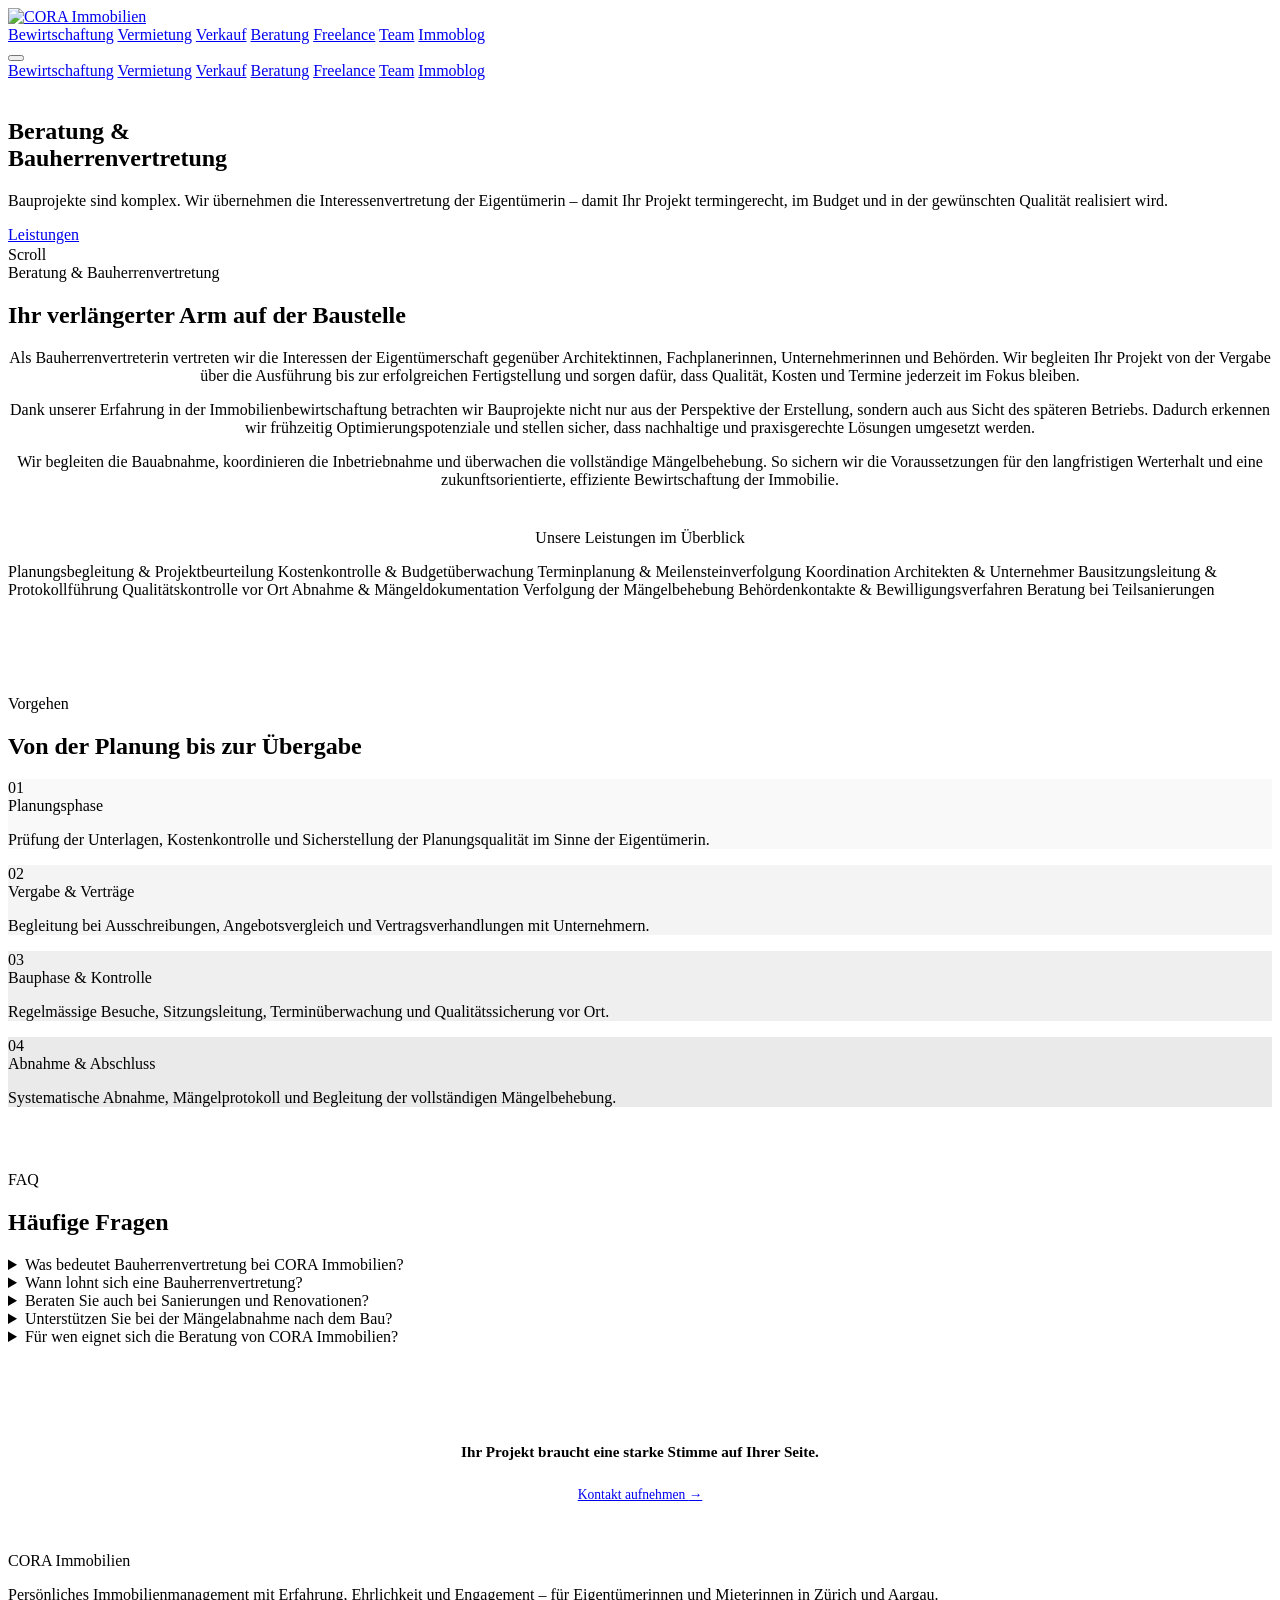
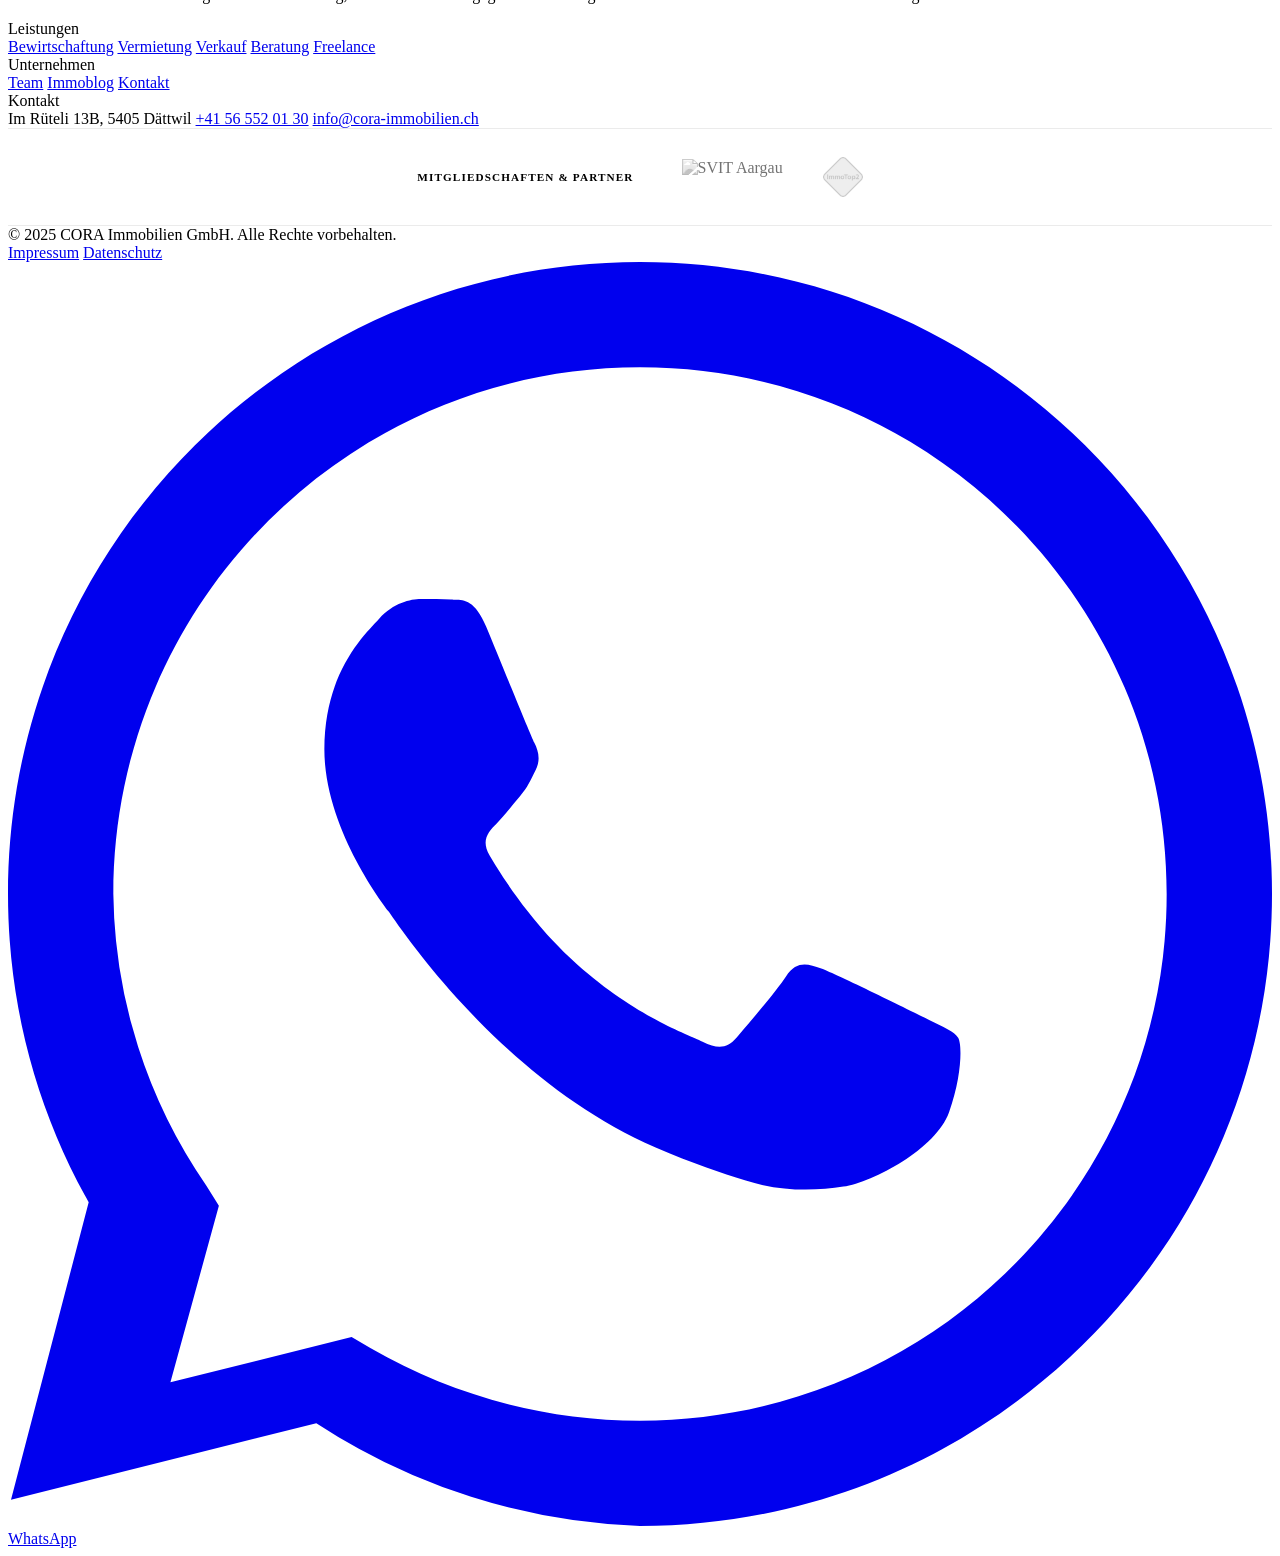
==== beratung.html @ cc9520e0 "PropBase-Logo durch ImmoTop2 ersetzen Partnerleiste im Footer aller Seiten, mobiler Partner-Strip au" ====
<!DOCTYPE html>
<html lang="de">
<head>
  <meta charset="UTF-8" />
  <meta name="viewport" content="width=device-width, initial-scale=1.0" />
  <title>Beratung & Bauherrenvertretung – CORA Immobilien</title>
  <meta name="description" content="Wir vertreten Ihre Interessen bei Neubau und Sanierung – von der Planung bis zur Mängelabnahme. Kompetente Bauherrenvertretung durch CORA Immobilien." />
  <link rel="preload" href="Bilder/hero-beratung.jpg" as="image" media="(min-width: 769px)" />
  <link rel="preload" href="Bilder/hero-beratung-mobile.jpg" as="image" media="(max-width: 768px)" />
  <!-- SEO & Social -->
  <link rel="canonical" href="https://cora-immobilien.ch/beratung">
  <meta name="robots" content="index, follow">
  <meta property="og:type" content="website">
  <meta property="og:title" content="Beratung & Bauherrenvertretung – CORA Immobilien">
  <meta property="og:description" content="Wir vertreten Ihre Interessen bei Neubau und Sanierung – von der Planung bis zur Mängelabnahme. Kompetente Bauherrenvertretung durch CORA Immobilien.">
  <meta property="og:image" content="https://cora-immobilien.ch/og-image.png">
  <meta property="og:url" content="https://cora-immobilien.ch/beratung">
  <meta property="og:locale" content="de_CH">
  <meta name="twitter:card" content="summary_large_image">
  <meta name="twitter:title" content="Beratung & Bauherrenvertretung – CORA Immobilien">
  <meta name="twitter:description" content="Wir vertreten Ihre Interessen bei Neubau und Sanierung – von der Planung bis zur Mängelabnahme. Kompetente Bauherrenvertretung durch CORA Immobilien.">
  <meta name="twitter:image" content="https://cora-immobilien.ch/og-image.png">
  <!-- Favicon -->
  <link rel="icon" href="favicon/favicon.ico" sizes="any">
  <link rel="icon" href="favicon/favicon.svg" type="image/svg+xml">
  <link rel="apple-touch-icon" href="favicon/apple-touch-icon.png">
  <meta name="theme-color" content="#111111">
  <link rel="stylesheet" href="styles.css" />
  <!-- Umami Analytics -->
  <script defer src="https://cloud.umami.is/script.js" data-website-id="ec4c3c5c-b059-4c28-a81c-5f80d1fe6c99"></script>
</head>
<body>

  <!-- Navigation -->
  <nav class="nav">
    <div class="nav__inner">
      <a href="/" class="nav__logo">
        <img src="Bilder/logo_transparent_2.png" alt="CORA Immobilien" />
      </a>
      <div class="nav__links">
        <a href="/bewirtschaftung" class="nav__link">Bewirtschaftung</a>
        <a href="/vermietung" class="nav__link">Vermietung</a>
        <a href="/verkauf" class="nav__link">Verkauf</a>
        <a href="/beratung" class="nav__link active">Beratung</a>
        <a href="/freelance" class="nav__link">Freelance</a>
        <a href="/team" class="nav__link">Team</a>
        <a href="/blog" class="nav__contact">Immoblog</a>
      </div>
      <button class="nav__toggle" id="navToggle" aria-label="Menu">
        <span></span><span></span><span></span>
      </button>
    </div>
    <div class="nav__mobile" id="navMobile">
      <a href="/bewirtschaftung" class="nav__link">Bewirtschaftung</a>
      <a href="/vermietung" class="nav__link">Vermietung</a>
      <a href="/verkauf" class="nav__link">Verkauf</a>
      <a href="/beratung" class="nav__link active">Beratung</a>
      <a href="/freelance" class="nav__link">Freelance</a>
      <a href="/team" class="nav__link">Team</a>
      <a href="/blog" class="nav__link">Immoblog</a>
    </div>
  </nav>

  <main>

    <!-- Page Hero -->
    <section class="page-hero-full">
      <picture>
        <source srcset="Bilder/hero-beratung-mobile.jpg" media="(max-width: 768px)">
        <img class="page-hero-full__bg" src="Bilder/hero-beratung.jpg" alt="" aria-hidden="true">
      </picture>
      <div class="page-hero-full__overlay"></div>
      <div class="page-hero-full__inner">
        <h1 class="page-hero-full__title">Beratung &<br />Bauherrenvertretung</h1>
        <p class="page-hero-full__subtitle">
          Bauprojekte sind komplex. Wir übernehmen die Interessenvertretung der Eigentümerin –
          damit Ihr Projekt termingerecht, im Budget und in der gewünschten Qualität realisiert wird.
        </p>
        <div class="page-hero-full__actions">
          <a href="#leistungen" class="btn btn--white">Leistungen</a>
          <a href="/kontakt" style="font-size:0.85rem;font-weight:500;color:rgba(255,255,255,0.7);border-bottom:1px solid rgba(255,255,255,0.3);padding-bottom:1px;display:inline-flex;align-items:center;gap:0.4rem">Kontakt aufnehmen <span>→</span></a>
        </div>
      </div>
      <div class="scroll-hint"><div class="scroll-hint__line"></div><div class="scroll-hint__text">Scroll</div></div>
    </section>

    <!-- Detail Content -->
    <section class="section" id="leistungen" style="padding-bottom:3rem">
      <div class="container">
        <div class="section__header section__header--center">
          <div class="label section__label">Beratung & Bauherrenvertretung</div>
          <h2 class="section__title">Ihr verlängerter Arm auf der Baustelle</h2>
        </div>
        <p class="service-detail__intro" style="text-align:center">
          Als Bauherrenvertreterin vertreten wir die Interessen der Eigentümerschaft gegenüber
          Architektinnen, Fachplanerinnen, Unternehmerinnen und Behörden. Wir begleiten Ihr Projekt von der
          Vergabe über die Ausführung bis zur erfolgreichen Fertigstellung und sorgen dafür, dass
          Qualität, Kosten und Termine jederzeit im Fokus bleiben.
        </p>
        <div class="service-detail__body" style="text-align:center;margin-bottom:2.5rem">
          <p>
            Dank unserer Erfahrung in der Immobilienbewirtschaftung betrachten wir Bauprojekte nicht
            nur aus der Perspektive der Erstellung, sondern auch aus Sicht des späteren Betriebs.
            Dadurch erkennen wir frühzeitig Optimierungspotenziale und stellen sicher, dass
            nachhaltige und praxisgerechte Lösungen umgesetzt werden.
          </p>
          <p>
            Wir begleiten die Bauabnahme, koordinieren die Inbetriebnahme und überwachen die
            vollständige Mängelbehebung. So sichern wir die Voraussetzungen für den langfristigen
            Werterhalt und eine zukunftsorientierte, effiziente Bewirtschaftung der Immobilie.
          </p>
        </div>
        <div class="label" style="margin-bottom:1rem;text-align:center">Unsere Leistungen im Überblick</div>
        <div class="service-tags">
          <span class="service-tag">Planungsbegleitung & Projektbeurteilung</span>
          <span class="service-tag">Kostenkontrolle & Budgetüberwachung</span>
          <span class="service-tag">Terminplanung & Meilensteinverfolgung</span>
          <span class="service-tag">Koordination Architekten & Unternehmer</span>
          <span class="service-tag">Bausitzungsleitung & Protokollführung</span>
          <span class="service-tag">Qualitätskontrolle vor Ort</span>
          <span class="service-tag">Abnahme & Mängeldokumentation</span>
          <span class="service-tag">Verfolgung der Mängelbehebung</span>
          <span class="service-tag">Behördenkontakte & Bewilligungsverfahren</span>
          <span class="service-tag">Beratung bei Teilsanierungen</span>
        </div>
      </div>
    </section>

    <!-- Vorgehen -->
    <section class="section" style="padding-top:3rem">
      <div class="container">
        <div class="section__header section__header--center">
          <div class="label section__label">Vorgehen</div>
          <h2 class="section__title">Von der Planung bis zur Übergabe</h2>
        </div>
        <div class="process-list">
          <div class="process-list__item" style="background:#f9f9f9">
            <div class="process-list__num">01</div>
            <div class="process-list__title">Planungsphase</div>
            <p class="process-list__text">Prüfung der Unterlagen, Kostenkontrolle und Sicherstellung der Planungsqualität im Sinne der Eigentümerin.</p>
          </div>
          <div class="process-list__item" style="background:#f4f4f4">
            <div class="process-list__num">02</div>
            <div class="process-list__title">Vergabe & Verträge</div>
            <p class="process-list__text">Begleitung bei Ausschreibungen, Angebotsvergleich und Vertragsverhandlungen mit Unternehmern.</p>
          </div>
          <div class="process-list__item" style="background:#efefef">
            <div class="process-list__num">03</div>
            <div class="process-list__title">Bauphase & Kontrolle</div>
            <p class="process-list__text">Regelmässige Besuche, Sitzungsleitung, Terminüberwachung und Qualitätssicherung vor Ort.</p>
          </div>
          <div class="process-list__item" style="background:#eaeaea">
            <div class="process-list__num">04</div>
            <div class="process-list__title">Abnahme & Abschluss</div>
            <p class="process-list__text">Systematische Abnahme, Mängelprotokoll und Begleitung der vollständigen Mängelbehebung.</p>
          </div>
        </div>
      </div>
    </section>

    <!-- FAQ -->
    <section class="section" style="padding-top:3rem;padding-bottom:3rem">
      <div class="container">
        <div class="section__header section__header--center">
          <div class="label section__label">FAQ</div>
          <h2 class="section__title">Häufige Fragen</h2>
        </div>
        <div class="faq">
          <details class="faq__item">
            <summary class="faq__question">Was bedeutet Bauherrenvertretung bei CORA Immobilien?</summary>
            <div class="faq__answer">Als Bauherrenvertretung nehmen wir Ihre Interessen bei Neubau- und Sanierungsprojekten wahr – von der Planung über die Koordination der Beteiligten bis zur Mängelabnahme. Wir sorgen dafür, dass Termine, Kosten und Qualität eingehalten werden, und entlasten Sie während des gesamten Bauprozesses.</div>
          </details>
          <details class="faq__item">
            <summary class="faq__question">Wann lohnt sich eine Bauherrenvertretung?</summary>
            <div class="faq__answer">Eine Bauherrenvertretung lohnt sich, wenn Ihnen Zeit, Fachwissen oder Marktkenntnis für ein Bau- oder Sanierungsprojekt fehlen. Wir behalten Kosten, Termine und Qualität im Blick, vertreten Ihre Interessen gegenüber Planerinnen und Unternehmerinnen und helfen, teure Fehler zu vermeiden.</div>
          </details>
          <details class="faq__item">
            <summary class="faq__question">Beraten Sie auch bei Sanierungen und Renovationen?</summary>
            <div class="faq__answer">Ja. Wir beraten Eigentümerinnen bei Sanierungen und Renovationen – von der Priorisierung der Massnahmen über die Einholung von Offerten bis zur Koordination der Arbeiten und der Abnahme. So erhalten oder steigern Sie den Wert Ihrer Liegenschaft nachhaltig.</div>
          </details>
          <details class="faq__item">
            <summary class="faq__question">Unterstützen Sie bei der Mängelabnahme nach dem Bau?</summary>
            <div class="faq__answer">Ja. Wir begleiten die Bauabnahme und dokumentieren Mängel sorgfältig, damit diese vollständig behoben werden. So stellen wir sicher, dass Sie ein einwandfreies Objekt übernehmen und Ihre Gewährleistungsansprüche gewahrt bleiben.</div>
          </details>
          <details class="faq__item">
            <summary class="faq__question">Für wen eignet sich die Beratung von CORA Immobilien?</summary>
            <div class="faq__answer">Unsere Beratung richtet sich an private und institutionelle Eigentümerinnen, Bauherrschaften sowie Investorinnen in Zürich und Aargau. Ob einzelnes Projekt oder ganze Immobilienstrategie – wir finden gemeinsam die passende Lösung für Ihre Situation.</div>
          </details>
        </div>
      </div>
    </section>

    <!-- CTA Teaser -->
    <section style="padding:1rem 0 2.5rem;background:var(--white)">
      <div style="width:66vw;height:1px;background:var(--gray-200);margin:0 auto 2rem"></div>
      <div class="container">
        <div style="display:flex;flex-direction:column;align-items:center;text-align:center;gap:1rem">
          <p style="font-size:0.95rem;font-weight:600;color:var(--black);margin:0">Ihr Projekt braucht eine starke Stimme auf Ihrer Seite.</p>
          <a href="/kontakt" class="btn" style="padding:0.6rem 1.5rem;font-size:0.85rem">Kontakt aufnehmen <span class="arrow">→</span></a>
        </div>
      </div>
    </section>

  </main>

  <!-- Footer -->
  <footer class="footer">
    <div class="footer__inner">
      <div class="footer__top">
        <div>
          <div class="footer__brand-name">CORA Immobilien</div>
          <p class="footer__brand-text">Persönliches Immobilienmanagement mit Erfahrung, Ehrlichkeit und Engagement – für Eigentümerinnen und Mieterinnen in Zürich und Aargau.</p>
        </div>
        <div>
          <div class="footer__col-title">Leistungen</div>
          <div class="footer__col-links">
            <a href="/bewirtschaftung" class="footer__col-link">Bewirtschaftung</a>
            <a href="/vermietung" class="footer__col-link">Vermietung</a>
            <a href="/verkauf" class="footer__col-link">Verkauf</a>
            <a href="/beratung" class="footer__col-link">Beratung</a>
            <a href="/freelance" class="footer__col-link">Freelance</a>
          </div>
        </div>
        <div>
          <div class="footer__col-title">Unternehmen</div>
          <div class="footer__col-links">
            <a href="/team" class="footer__col-link">Team</a>
            <a href="/blog" class="footer__col-link">Immoblog</a>
            <a href="/kontakt" class="footer__col-link">Kontakt</a>
          </div>
        </div>
        <div>
          <div class="footer__col-title">Kontakt</div>
          <div class="footer__col-links">
            <span class="footer__col-link" style="cursor:default">Im Rüteli 13B, 5405 Dättwil</span>
            <a href="tel:+41565520130" class="footer__col-link">+41 56 552 01 30</a>
            <a href="mailto:info@cora-immobilien.ch" class="footer__col-link">info@cora-immobilien.ch</a>
          </div>
        </div>
      </div>
      <div style="padding:1.75rem 0;border-top:1px solid rgba(0,0,0,0.08);border-bottom:1px solid rgba(0,0,0,0.08);display:flex;align-items:center;justify-content:center;gap:3rem;flex-wrap:wrap">
        <span style="font-size:0.7rem;font-weight:600;letter-spacing:0.1em;text-transform:uppercase;color:var(--gray-400)">Mitgliedschaften & Partner</span>
        <div style="display:flex;align-items:center;gap:2.5rem;flex-wrap:wrap">
          <img src="Bilder/logo-svit.svg" alt="SVIT Aargau" style="height:36px;opacity:0.55;filter:grayscale(100%)" loading="lazy" />
          <img src="Bilder/logo-immotop2.png" alt="ImmoTop2" width="40" height="40" style="height:40px;opacity:0.55;filter:grayscale(100%)" loading="lazy" />
        </div>
      </div>
      <div class="footer__bottom">
        <span class="footer__copy">© 2025 CORA Immobilien GmbH. Alle Rechte vorbehalten.</span>
        <div class="footer__legal">
          <a href="/impressum" class="footer__legal-link">Impressum</a>
          <a href="/datenschutz" class="footer__legal-link">Datenschutz</a>
        </div>
      </div>
    </div>
  </footer>

  <a href="https://wa.me/41565520130" class="whatsapp-btn" target="_blank" rel="noopener" aria-label="WhatsApp">
    <svg viewBox="0 0 24 24" fill="currentColor"><path d="M17.472 14.382c-.297-.149-1.758-.867-2.03-.967-.273-.099-.471-.148-.67.15-.197.297-.767.966-.94 1.164-.173.199-.347.223-.644.075-.297-.15-1.255-.463-2.39-1.475-.883-.788-1.48-1.761-1.653-2.059-.173-.297-.018-.458.13-.606.134-.133.298-.347.446-.52.149-.174.198-.298.298-.497.099-.198.05-.371-.025-.52-.075-.149-.669-1.612-.916-2.207-.242-.579-.487-.5-.669-.51-.173-.008-.371-.01-.57-.01-.198 0-.52.074-.792.372-.272.297-1.04 1.016-1.04 2.479 0 1.462 1.065 2.875 1.213 3.074.149.198 2.096 3.2 5.077 4.487.709.306 1.262.489 1.694.625.712.227 1.36.195 1.871.118.571-.085 1.758-.719 2.006-1.413.248-.694.248-1.289.173-1.413-.074-.124-.272-.198-.57-.347z"/><path d="M12 0C5.373 0 0 5.373 0 12c0 2.127.558 4.122 1.532 5.852L.057 23.5l5.797-1.452A11.955 11.955 0 0012 24c6.627 0 12-5.373 12-12S18.627 0 12 0zm0 22c-1.853 0-3.601-.5-5.112-1.373l-.364-.217-3.44.862.92-3.353-.237-.38A9.96 9.96 0 012 12C2 6.477 6.477 2 12 2s10 4.477 10 10-4.477 10-10 10z"/></svg>
    <span>WhatsApp</span>
  </a>
  <script>
    const nav = document.querySelector('.nav');
    const toggle = document.getElementById('navToggle');
    const mobile = document.getElementById('navMobile');
    function updateNav() {
      nav.classList.toggle('nav--scrolled', window.scrollY > 40);
    }
    window.addEventListener('scroll', updateNav, { passive: true });
    updateNav();
    toggle.addEventListener('click', () => {
      toggle.classList.toggle('open');
      mobile.classList.toggle('open');
    });
    mobile.querySelectorAll('a').forEach(link => {
      link.addEventListener('click', () => {
        toggle.classList.remove('open');
        mobile.classList.remove('open');
      });
    });
  </script>

  <script type="application/ld+json">
  {
    "@context": "https://schema.org",
    "@type": "BreadcrumbList",
    "itemListElement": [
      { "@type": "ListItem", "position": 1, "name": "Start", "item": "https://cora-immobilien.ch/" },
      { "@type": "ListItem", "position": 2, "name": "Beratung & Bauherrenvertretung", "item": "https://cora-immobilien.ch/beratung" }
    ]
  }
  </script>
  <script type="application/ld+json">
  {
    "@context": "https://schema.org",
    "@type": "FAQPage",
    "mainEntity": [
      { "@type": "Question", "name": "Was bedeutet Bauherrenvertretung bei CORA Immobilien?", "acceptedAnswer": { "@type": "Answer", "text": "Als Bauherrenvertretung nehmen wir Ihre Interessen bei Neubau- und Sanierungsprojekten wahr – von der Planung über die Koordination der Beteiligten bis zur Mängelabnahme." } },
      { "@type": "Question", "name": "Wann lohnt sich eine Bauherrenvertretung?", "acceptedAnswer": { "@type": "Answer", "text": "Eine Bauherrenvertretung lohnt sich, wenn Ihnen Zeit, Fachwissen oder Marktkenntnis für ein Bau- oder Sanierungsprojekt fehlen. Wir behalten Kosten, Termine und Qualität im Blick." } },
      { "@type": "Question", "name": "Beraten Sie auch bei Sanierungen und Renovationen?", "acceptedAnswer": { "@type": "Answer", "text": "Ja. Wir beraten Eigentümerinnen bei Sanierungen und Renovationen – von der Priorisierung der Massnahmen über die Einholung von Offerten bis zur Koordination und Abnahme." } },
      { "@type": "Question", "name": "Unterstützen Sie bei der Mängelabnahme nach dem Bau?", "acceptedAnswer": { "@type": "Answer", "text": "Ja. Wir begleiten die Bauabnahme und dokumentieren Mängel sorgfältig, damit diese vollständig behoben werden und Ihre Gewährleistungsansprüche gewahrt bleiben." } },
      { "@type": "Question", "name": "Für wen eignet sich die Beratung von CORA Immobilien?", "acceptedAnswer": { "@type": "Answer", "text": "Unsere Beratung richtet sich an private und institutionelle Eigentümerinnen, Bauherrschaften sowie Investorinnen in Zürich und Aargau." } }
    ]
  }
  </script>
</body>
</html>
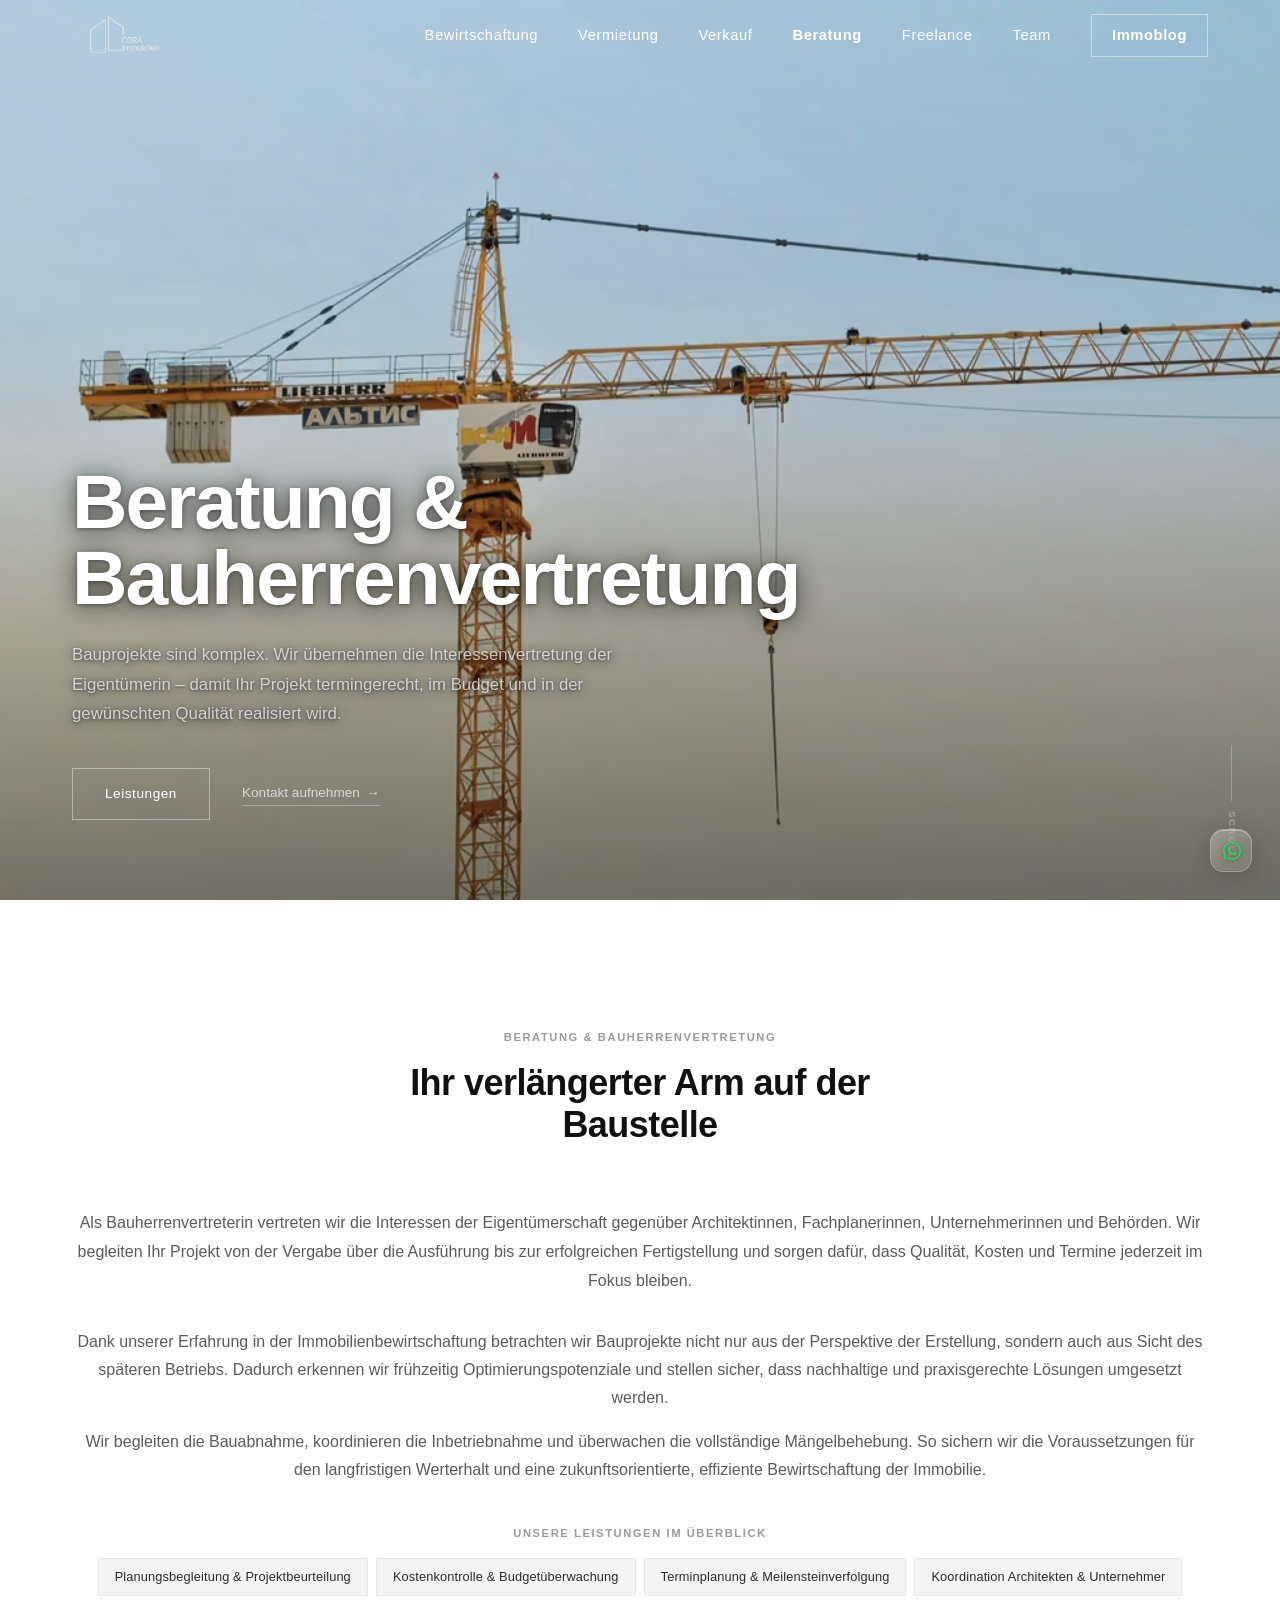
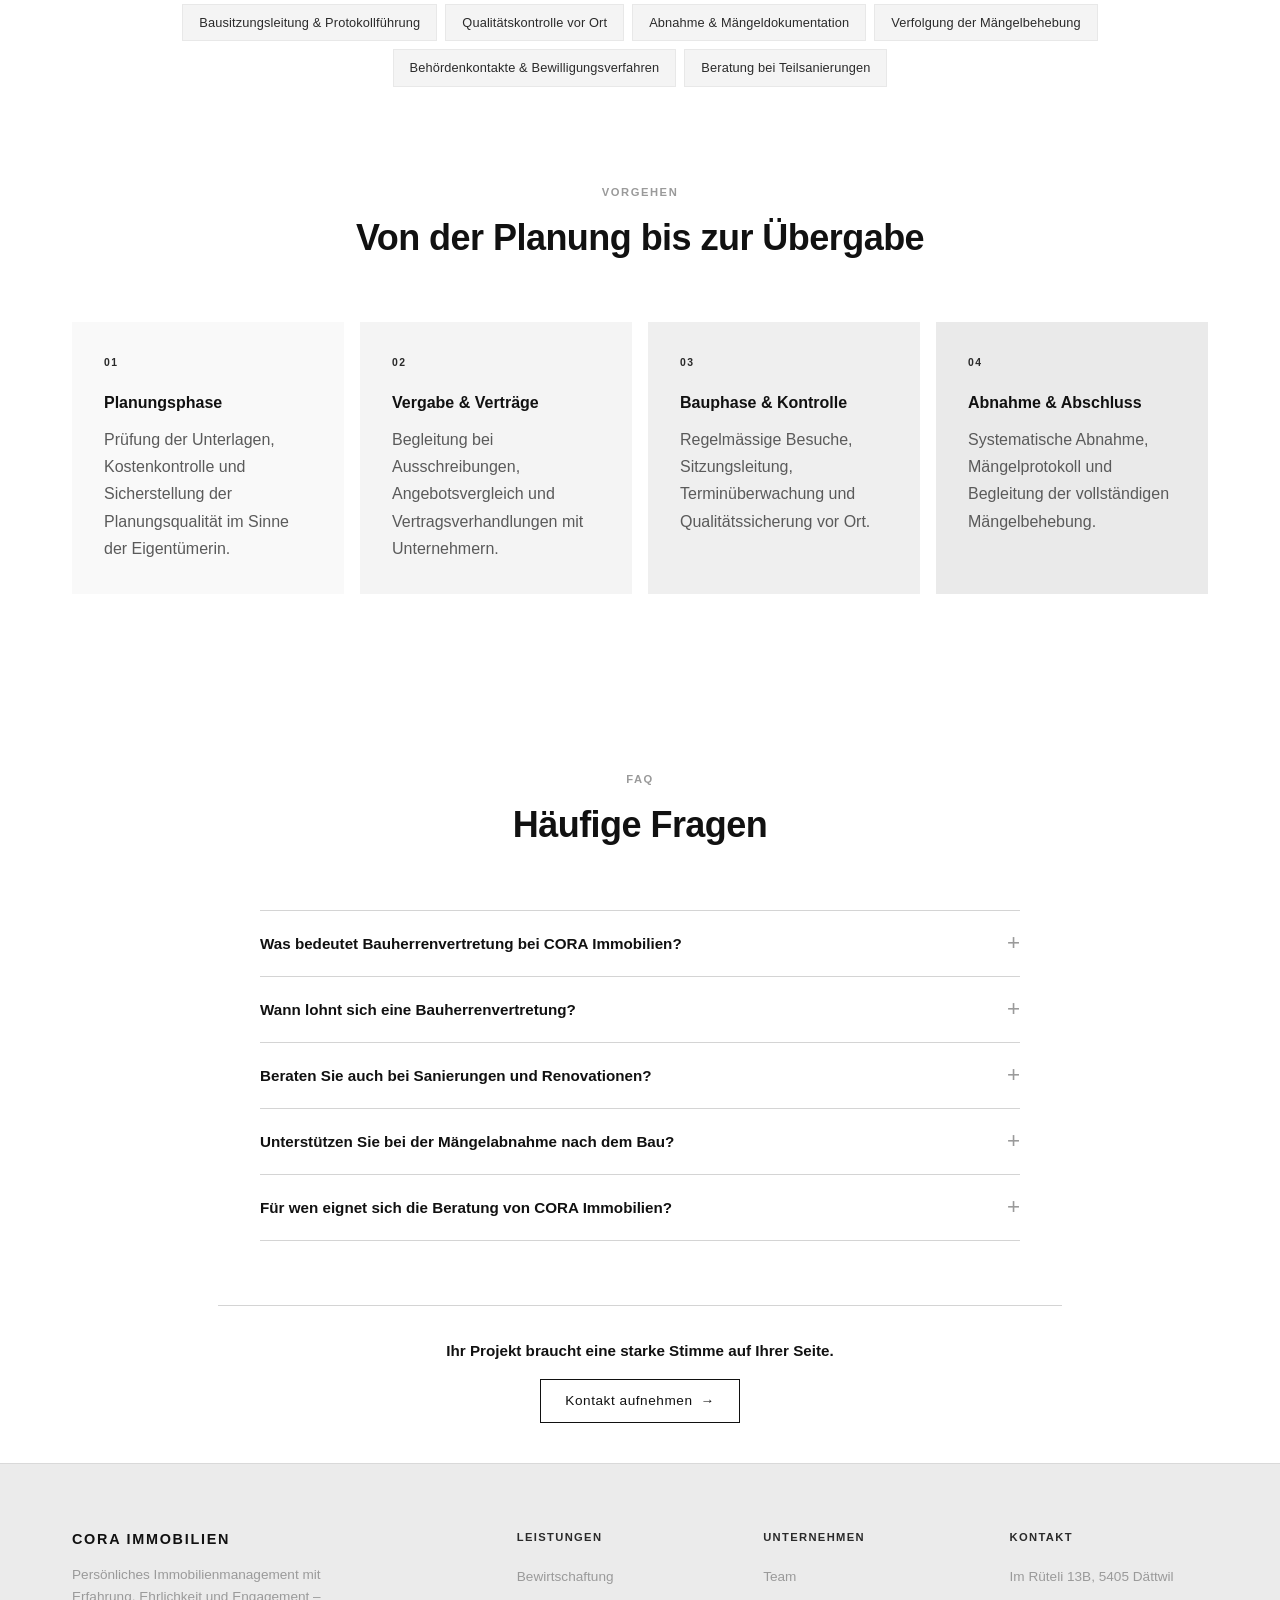
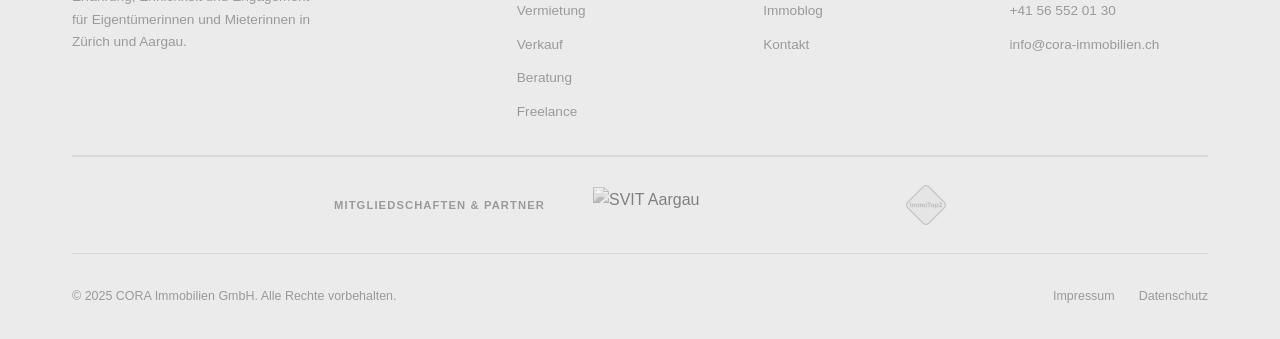
==== commit 85d4ab89: "Performance: Hero-Bilder responsiv, Mobile-Doppellast beseitigt Auf Mobil wurden bisher zwei Hero-Bi" ====
--- a/beratung.html
+++ b/beratung.html
@@ -5,8 +5,11 @@
   <meta name="viewport" content="width=device-width, initial-scale=1.0" />
   <title>Beratung & Bauherrenvertretung – CORA Immobilien</title>
   <meta name="description" content="Wir vertreten Ihre Interessen bei Neubau und Sanierung – von der Planung bis zur Mängelabnahme. Kompetente Bauherrenvertretung durch CORA Immobilien." />
-  <link rel="preload" href="Bilder/hero-beratung.jpg" as="image" media="(min-width: 769px)" />
-  <link rel="preload" href="Bilder/hero-beratung-mobile.jpg" as="image" media="(max-width: 768px)" />
+  <!-- LCP: Hero vorladen (AVIF, passende Breite) + Schrift ohne Umweg ueber das CSS -->
+  <link rel="preload" as="image" type="image/avif" fetchpriority="high"
+        imagesrcset="Bilder/hero-beratung-640.avif 640w, Bilder/hero-beratung-960.avif 960w, Bilder/hero-beratung-1280.avif 1280w, Bilder/hero-beratung-1920.avif 1920w"
+        imagesizes="100vw" />
+  <link rel="preload" href="fonts/hanken-grotesk-latin.woff2" as="font" type="font/woff2" crossorigin />
   <!-- SEO & Social -->
   <link rel="canonical" href="https://cora-immobilien.ch/beratung">
   <meta name="robots" content="index, follow">
@@ -26,6 +29,7 @@
   <link rel="apple-touch-icon" href="favicon/apple-touch-icon.png">
   <meta name="theme-color" content="#111111">
   <link rel="stylesheet" href="styles.css" />
+  <link rel="preconnect" href="https://cloud.umami.is" crossorigin />
   <!-- Umami Analytics -->
   <script defer src="https://cloud.umami.is/script.js" data-website-id="ec4c3c5c-b059-4c28-a81c-5f80d1fe6c99"></script>
 </head>
@@ -35,7 +39,11 @@
   <nav class="nav">
     <div class="nav__inner">
       <a href="/" class="nav__logo">
-        <img src="Bilder/logo_transparent_2.png" alt="CORA Immobilien" />
+        <picture>
+          <source type="image/avif" srcset="Bilder/logo-cora-330.avif">
+          <source type="image/webp" srcset="Bilder/logo-cora-330.webp">
+          <img src="Bilder/logo_transparent_2.png" alt="CORA Immobilien" width="613" height="407" fetchpriority="high" />
+        </picture>
       </a>
       <div class="nav__links">
         <a href="/bewirtschaftung" class="nav__link">Bewirtschaftung</a>
@@ -66,8 +74,12 @@
     <!-- Page Hero -->
     <section class="page-hero-full">
       <picture>
-        <source srcset="Bilder/hero-beratung-mobile.jpg" media="(max-width: 768px)">
-        <img class="page-hero-full__bg" src="Bilder/hero-beratung.jpg" alt="" aria-hidden="true">
+        <source type="image/avif" sizes="100vw"
+                srcset="Bilder/hero-beratung-640.avif 640w, Bilder/hero-beratung-960.avif 960w, Bilder/hero-beratung-1280.avif 1280w, Bilder/hero-beratung-1920.avif 1920w">
+        <source type="image/webp" sizes="100vw"
+                srcset="Bilder/hero-beratung-640.webp 640w, Bilder/hero-beratung-960.webp 960w, Bilder/hero-beratung-1280.webp 1280w, Bilder/hero-beratung-1920.webp 1920w">
+        <img class="page-hero-full__bg" src="Bilder/hero-beratung.jpg" alt="" aria-hidden="true"
+             width="1920" height="1080" fetchpriority="high" decoding="async">
       </picture>
       <div class="page-hero-full__overlay"></div>
       <div class="page-hero-full__inner">
@@ -241,7 +253,7 @@
       <div style="padding:1.75rem 0;border-top:1px solid rgba(0,0,0,0.08);border-bottom:1px solid rgba(0,0,0,0.08);display:flex;align-items:center;justify-content:center;gap:3rem;flex-wrap:wrap">
         <span style="font-size:0.7rem;font-weight:600;letter-spacing:0.1em;text-transform:uppercase;color:var(--gray-400)">Mitgliedschaften & Partner</span>
         <div style="display:flex;align-items:center;gap:2.5rem;flex-wrap:wrap">
-          <img src="Bilder/logo-svit.svg" alt="SVIT Aargau" style="height:36px;opacity:0.55;filter:grayscale(100%)" loading="lazy" />
+          <img src="Bilder/logo-svit.svg" alt="SVIT Aargau" style="height:36px;opacity:0.55;filter:grayscale(100%)" width="273" height="193" loading="lazy" />
           <img src="Bilder/logo-immotop2.png" alt="ImmoTop2" width="40" height="40" style="height:40px;opacity:0.55;filter:grayscale(100%)" loading="lazy" />
         </div>
       </div>
--- a/styles.css
+++ b/styles.css
@@ -0,0 +1,2243 @@
+/* =============================================
+   CORA Immobilien – Design System
+   ============================================= */
+
+/* <picture> waehlt nur das Bildformat aus und soll im Layout nicht mitzaehlen –
+   sonst erbt das <img> seine Groesse vom Wrapper statt vom Container. */
+.hero-full > picture,
+.page-hero-full > picture,
+.nav__logo picture,
+.team-member__photo picture,
+.team-member-detail__photo picture {
+  display: contents;
+}
+
+/* Hanken Grotesk – lokal gehostet, kein externer Request */
+@font-face {
+  font-family: 'Hanken Grotesk';
+  font-style: normal;
+  font-weight: 300 700;
+  font-display: swap;
+  src: url('fonts/hanken-grotesk-latin-ext.woff2') format('woff2');
+  unicode-range: U+0100-02BA, U+02BD-02C5, U+02C7-02CC, U+02CE-02D7, U+02DD-02FF, U+0304, U+0308, U+0329, U+1D00-1DBF, U+1E00-1E9F, U+1EF2-1EFF, U+2020, U+20A0-20AB, U+20AD-20C0, U+2113, U+2C60-2C7F, U+A720-A7FF;
+}
+@font-face {
+  font-family: 'Hanken Grotesk';
+  font-style: normal;
+  font-weight: 300 700;
+  font-display: swap;
+  src: url('fonts/hanken-grotesk-latin.woff2') format('woff2');
+  unicode-range: U+0000-00FF, U+0131, U+0152-0153, U+02BB-02BC, U+02C6, U+02DA, U+02DC, U+0304, U+0308, U+0329, U+2000-206F, U+20AC, U+2122, U+2191, U+2193, U+2212, U+2215, U+FEFF, U+FFFD;
+}
+
+:root {
+  --white: #ffffff;
+  --gray-50: #f4f4f4;
+  --gray-100: #e8e8e8;
+  --gray-200: #d4d4d4;
+  --gray-400: #9a9a9a;
+  --gray-600: #5a5a5a;
+  --gray-800: #2a2a2a;
+  --black: #111111;
+
+  --font: 'Hanken Grotesk', 'Inter', sans-serif;
+
+  --spacing-xs: 0.5rem;
+  --spacing-sm: 1rem;
+  --spacing-md: 2rem;
+  --spacing-lg: 4rem;
+  --spacing-xl: 8rem;
+
+  --max-width: 1200px;
+  --nav-height: 72px;
+}
+
+/* ── Reset ─────────────────────────────────── */
+*, *::before, *::after { box-sizing: border-box; margin: 0; padding: 0; }
+
+html { scroll-behavior: smooth; }
+
+body {
+  font-family: var(--font);
+  font-size: 1rem;
+  line-height: 1.65;
+  color: var(--gray-800);
+  background: var(--white);
+  -webkit-font-smoothing: antialiased;
+}
+
+img { display: block; max-width: 100%; }
+a { color: inherit; text-decoration: none; }
+ul { list-style: none; }
+
+/* ── Utilities ──────────────────────────────── */
+.container {
+  width: 100%;
+  max-width: var(--max-width);
+  margin: 0 auto;
+  padding: 0 2rem;
+}
+
+.label {
+  font-size: 0.7rem;
+  font-weight: 600;
+  letter-spacing: 0.14em;
+  text-transform: uppercase;
+  color: var(--gray-400);
+}
+
+.divider {
+  width: 40px;
+  height: 1px;
+  background: var(--gray-200);
+  margin: var(--spacing-sm) 0;
+}
+
+.btn {
+  display: inline-flex;
+  align-items: center;
+  gap: 0.5rem;
+  font-family: var(--font);
+  font-size: 0.85rem;
+  font-weight: 500;
+  letter-spacing: 0.04em;
+  padding: 0.85rem 2rem;
+  border: 1px solid var(--black);
+  background: transparent;
+  color: var(--black);
+  cursor: pointer;
+  transition: background 0.2s, color 0.2s;
+  text-decoration: none;
+}
+
+.btn:hover {
+  background: var(--black);
+  color: var(--white);
+}
+
+.btn--filled {
+  background: var(--black);
+  color: var(--white);
+}
+.btn--filled:hover {
+  background: var(--gray-800);
+}
+
+.btn:active { opacity: 0.75; }
+
+.arrow {
+  display: inline-block;
+  transition: transform 0.2s;
+}
+a:hover .arrow { transform: translateX(4px); }
+
+/* ── Navigation ────────────────────────────── */
+.nav {
+  position: fixed;
+  top: 0;
+  left: 0;
+  right: 0;
+  z-index: 100;
+  height: var(--nav-height);
+  background: transparent;
+  border-bottom: 1px solid transparent;
+  display: flex;
+  align-items: center;
+  transition: background 0.35s ease, border-color 0.35s ease;
+}
+
+.nav--scrolled {
+  background: rgba(244,244,244,0.97);
+  border-bottom: 1px solid rgba(0,0,0,0.06);
+  backdrop-filter: blur(10px);
+}
+
+.nav__inner {
+  display: flex;
+  align-items: center;
+  justify-content: space-between;
+  width: 100%;
+  max-width: var(--max-width);
+  margin: 0 auto;
+  padding: 0 2rem;
+}
+
+.nav__logo {
+  display: flex;
+  align-items: center;
+  transition: background 0.35s ease, border-color 0.35s ease;
+}
+
+.nav__logo img {
+  height: 72px;
+  width: auto;
+  filter: invert(1);
+  transition: filter 0.35s ease;
+}
+
+.nav--scrolled .nav__logo img,
+.nav--light .nav__logo img {
+  filter: none;
+}
+
+/* Glass pill nav – homepage only */
+.nav--glass .nav__logo {
+  background: rgba(255,255,255,0.13);
+  backdrop-filter: blur(14px) saturate(130%);
+  -webkit-backdrop-filter: blur(14px) saturate(130%);
+  border: 1px solid rgba(255,255,255,0.22);
+  border-radius: 14px;
+  padding: 0.35rem 1rem;
+}
+
+.nav--glass.nav--scrolled .nav__logo {
+  background: rgba(244,244,244,0.97);
+  border-color: rgba(0,0,0,0.08);
+  backdrop-filter: blur(10px);
+}
+
+.nav--glass .nav__logo img {
+  height: 64px;
+  filter: invert(1);
+}
+
+.nav--glass .nav__links {
+  background: rgba(255,255,255,0.13);
+  backdrop-filter: blur(14px) saturate(130%);
+  -webkit-backdrop-filter: blur(14px) saturate(130%);
+  border: 1px solid rgba(255,255,255,0.22);
+  border-radius: 14px;
+  padding: 0.5rem 1.25rem;
+}
+
+.nav--glass.nav--scrolled .nav__links {
+  background: rgba(244,244,244,0.97);
+  border-color: rgba(0,0,0,0.08);
+  backdrop-filter: blur(10px);
+}
+
+.nav--glass.nav--scrolled {
+  background: transparent;
+  border-color: transparent;
+  backdrop-filter: none;
+}
+
+.nav__logo-text {
+  font-size: 1rem;
+  font-weight: 700;
+  letter-spacing: 0.12em;
+  text-transform: uppercase;
+  color: var(--black);
+  line-height: 1;
+}
+
+.nav__logo-sub {
+  font-size: 0.6rem;
+  font-weight: 400;
+  letter-spacing: 0.12em;
+  text-transform: uppercase;
+  color: var(--gray-400);
+}
+
+.nav__links {
+  display: flex;
+  align-items: center;
+  gap: 2.5rem;
+}
+
+.nav__link {
+  font-size: 0.92rem;
+  font-weight: 500;
+  letter-spacing: 0.04em;
+  color: var(--white);
+  transition: color 0.15s;
+  white-space: nowrap;
+}
+
+.nav__link:hover {
+  color: var(--white);
+}
+
+.nav__link.active {
+  color: var(--white);
+  font-weight: 700;
+}
+
+.nav--scrolled .nav__link {
+  color: var(--gray-600);
+}
+
+.nav--scrolled .nav__link:hover {
+  color: var(--black);
+}
+
+.nav--scrolled .nav__link.active {
+  color: var(--black);
+  font-weight: 700;
+}
+
+.nav__contact {
+  font-size: 0.92rem;
+  font-weight: 600;
+  letter-spacing: 0.04em;
+  color: var(--white);
+  padding: 0.5rem 1.25rem;
+  border: 1px solid rgba(255,255,255,0.45);
+  transition: background 0.2s, color 0.2s, border-color 0.35s;
+}
+.nav__contact:hover {
+  background: var(--white);
+  color: var(--black);
+}
+
+.nav--scrolled .nav__contact {
+  color: var(--black);
+  border-color: var(--black);
+}
+.nav--scrolled .nav__contact:hover {
+  background: var(--black);
+  color: var(--white);
+}
+
+/* Light nav variant (white hero background) */
+.nav--light .nav__link { color: var(--gray-700); }
+.nav--light .nav__link:hover,
+.nav--light .nav__link.active { color: var(--black); }
+.nav--light .nav__contact { color: var(--black); border-color: var(--black); }
+.nav--light .nav__contact:hover { background: var(--black); color: var(--white); }
+
+/* Hamburger */
+.nav__toggle {
+  display: none;
+  flex-direction: column;
+  gap: 5px;
+  cursor: pointer;
+  padding: 4px;
+  background: none;
+  border: none;
+}
+.nav__toggle span {
+  display: block;
+  width: 24px;
+  height: 1.5px;
+  background: var(--white);
+  transition: transform 0.25s, opacity 0.25s, background 0.35s;
+}
+.nav__toggle.open span:nth-child(1) { transform: translateY(6.5px) rotate(45deg); }
+.nav__toggle.open span:nth-child(2) { opacity: 0; }
+.nav__toggle.open span:nth-child(3) { transform: translateY(-6.5px) rotate(-45deg); }
+
+.nav--scrolled .nav__toggle span,
+.nav--light .nav__toggle span {
+  background: var(--black);
+}
+
+.nav__mobile {
+  display: none;
+  position: fixed;
+  top: var(--nav-height);
+  left: 0;
+  right: 0;
+  background: #f4f4f4;
+  border-bottom: 1px solid rgba(0,0,0,0.06);
+  padding: 1.5rem 2rem 2rem;
+  flex-direction: column;
+  align-items: center;
+  gap: 1.25rem;
+  z-index: 99;
+}
+.nav__mobile.open { display: flex; }
+.nav__mobile .nav__link { font-size: 1rem; color: var(--gray-800); text-align: center; }
+.nav__mobile .nav__link.active { color: var(--black); font-weight: 600; }
+
+/* ── Hero (Homepage) ────────────────────────── */
+.hero {
+  min-height: 100vh;
+  display: flex;
+  align-items: center;
+  padding-top: var(--nav-height);
+  background: var(--white);
+}
+
+.hero__inner {
+  display: grid;
+  grid-template-columns: 1fr 1fr;
+  gap: 6rem;
+  align-items: center;
+  padding: var(--spacing-xl) 2rem;
+  max-width: var(--max-width);
+  margin: 0 auto;
+  width: 100%;
+}
+
+.hero__content {}
+
+.hero__eyebrow {
+  margin-bottom: var(--spacing-md);
+}
+
+.hero__title {
+  font-size: clamp(2.5rem, 5vw, 4rem);
+  font-weight: 700;
+  line-height: 1.05;
+  letter-spacing: -0.02em;
+  color: var(--black);
+  margin-bottom: var(--spacing-md);
+}
+
+.hero__title em {
+  font-style: normal;
+  color: var(--gray-400);
+}
+
+.hero__text {
+  font-size: 1.05rem;
+  color: var(--gray-600);
+  line-height: 1.75;
+  max-width: 420px;
+  margin-bottom: var(--spacing-md);
+}
+
+.hero__actions {
+  display: flex;
+  align-items: center;
+  gap: 1.5rem;
+  flex-wrap: wrap;
+}
+
+.hero__link {
+  font-size: 0.85rem;
+  font-weight: 500;
+  color: var(--gray-600);
+  border-bottom: 1px solid var(--gray-200);
+  padding-bottom: 1px;
+  transition: color 0.15s, border-color 0.15s;
+}
+.hero__link:hover { color: var(--black); border-color: var(--black); }
+
+.hero__visual {
+  position: relative;
+}
+
+.hero__image-wrap {
+  position: relative;
+  aspect-ratio: 4/5;
+  overflow: hidden;
+  background: var(--gray-50);
+}
+
+.hero__image-wrap img {
+  width: 100%;
+  height: 100%;
+  object-fit: cover;
+  filter: grayscale(80%) brightness(1.05);
+}
+
+.hero__badge {
+  position: absolute;
+  bottom: -1.5rem;
+  left: -1.5rem;
+  background: var(--white);
+  border: 1px solid var(--gray-100);
+  padding: 1.25rem 1.5rem;
+}
+
+.hero__badge-number {
+  font-size: 2.5rem;
+  font-weight: 700;
+  line-height: 1;
+  color: var(--black);
+}
+
+.hero__badge-label {
+  font-size: 0.7rem;
+  font-weight: 600;
+  letter-spacing: 0.1em;
+  text-transform: uppercase;
+  color: var(--gray-400);
+  margin-top: 0.25rem;
+}
+
+/* ── Page Hero (Subpages) ───────────────────── */
+.page-hero {
+  padding-top: calc(var(--nav-height) + var(--spacing-xl));
+  padding-bottom: var(--spacing-lg);
+  background: var(--white);
+  border-bottom: 1px solid var(--gray-100);
+}
+
+.page-hero__inner {
+  max-width: var(--max-width);
+  margin: 0 auto;
+  padding: 0 2rem;
+}
+
+.page-hero__back {
+  display: inline-flex;
+  align-items: center;
+  gap: 0.5rem;
+  font-size: 0.8rem;
+  font-weight: 500;
+  color: var(--gray-400);
+  margin-bottom: var(--spacing-md);
+  transition: color 0.15s;
+}
+.page-hero__back:hover { color: var(--black); }
+.page-hero__back-arrow { font-size: 1rem; }
+
+.page-hero__label {
+  margin-bottom: var(--spacing-sm);
+}
+
+.page-hero__title {
+  font-size: clamp(2rem, 5vw, 3.5rem);
+  font-weight: 700;
+  line-height: 1.05;
+  letter-spacing: -0.02em;
+  color: var(--black);
+  max-width: 700px;
+  margin-bottom: var(--spacing-sm);
+}
+
+.page-hero__subtitle {
+  font-size: 1.1rem;
+  color: var(--gray-600);
+  max-width: 580px;
+  line-height: 1.7;
+}
+
+/* ── Section Base ───────────────────────────── */
+.section {
+  padding: var(--spacing-xl) 0;
+}
+
+.section--light {
+  background: var(--gray-50);
+}
+
+.section--bordered {
+  border-top: 1px solid var(--gray-100);
+}
+
+.section__header {
+  margin-bottom: var(--spacing-lg);
+}
+
+.section__label {
+  margin-bottom: 1rem;
+}
+
+.section__title {
+  font-size: clamp(1.5rem, 3vw, 2.25rem);
+  font-weight: 700;
+  letter-spacing: -0.015em;
+  line-height: 1.15;
+  color: var(--black);
+  max-width: 540px;
+}
+
+.section__text {
+  color: var(--gray-600);
+  max-width: 540px;
+  margin-top: 1rem;
+  line-height: 1.75;
+}
+
+.section__header--center {
+  text-align: center;
+}
+
+.section__header--center .section__title,
+.section__header--center .section__text {
+  max-width: 600px;
+  margin-left: auto;
+  margin-right: auto;
+}
+
+/* ── Services Grid ──────────────────────────── */
+.services-grid {
+  display: grid;
+  grid-template-columns: repeat(3, 1fr);
+  gap: 1.5rem;
+}
+
+.service-card {
+  padding: 2.5rem;
+  background: var(--white);
+  border: 1px solid var(--gray-100);
+  border-top: 3px solid var(--gray-100);
+  display: flex;
+  flex-direction: column;
+  position: relative;
+  overflow: hidden;
+  transition: border-top-color 0.3s ease, transform 0.3s ease, box-shadow 0.3s ease;
+  cursor: pointer;
+}
+
+.service-card::before {
+  content: '';
+  position: absolute;
+  inset: 0;
+  background-size: cover;
+  background-position: center;
+  opacity: 0;
+  filter: grayscale(30%) brightness(0.9);
+  transition: opacity 0.4s ease;
+  z-index: 0;
+}
+
+/* Das Kartenbild wird erst beim Hover sichtbar. Auf Touch-Geraeten gibt es keinen
+   Hover-Zustand, dort wird es deshalb gar nicht erst geladen. */
+@media (hover: hover) {
+  .service-card::before {
+    background-image: var(--card-bg, none);
+  }
+}
+
+.service-card:hover::before {
+  opacity: 0.15;
+}
+
+.service-card > * {
+  position: relative;
+  z-index: 1;
+}
+
+.service-card:hover {
+  border-top-color: #7aacac;
+  transform: translateY(-4px);
+  box-shadow: 0 12px 40px rgba(0,0,0,0.08);
+}
+
+.service-card__number {
+  font-size: 0.68rem;
+  font-weight: 600;
+  letter-spacing: 0.14em;
+  color: var(--gray-200);
+  margin-bottom: 1.75rem;
+}
+
+.service-card__title {
+  font-size: 1.15rem;
+  font-weight: 700;
+  color: var(--black);
+  margin-bottom: 0.85rem;
+  line-height: 1.25;
+  letter-spacing: -0.01em;
+}
+
+.service-card__text {
+  font-size: 0.88rem;
+  color: var(--gray-600);
+  line-height: 1.7;
+  flex-grow: 1;
+  margin-bottom: 2rem;
+}
+
+.service-card__link {
+  font-size: 0.8rem;
+  font-weight: 600;
+  letter-spacing: 0.05em;
+  color: var(--gray-400);
+  display: inline-flex;
+  align-items: center;
+  gap: 0.5rem;
+  width: fit-content;
+  transition: color 0.2s, gap 0.2s;
+}
+
+.service-card:hover .service-card__link {
+  color: var(--black);
+  gap: 0.8rem;
+}
+
+/* ── Service Detail (Subpages) ──────────────── */
+.service-detail {
+  display: grid;
+  grid-template-columns: 1fr 1fr;
+  gap: 6rem;
+  align-items: start;
+}
+
+.service-detail__intro {
+  font-size: 1rem;
+  color: var(--gray-600);
+  line-height: 1.8;
+  margin-bottom: var(--spacing-md);
+}
+
+.service-detail__body {
+  font-size: 1rem;
+  color: var(--gray-600);
+  line-height: 1.75;
+}
+
+.service-detail__body p + p {
+  margin-top: 1rem;
+}
+
+.service-list {
+  margin-top: var(--spacing-md);
+}
+
+.service-list__title {
+  font-size: 0.8rem;
+  font-weight: 600;
+  letter-spacing: 0.1em;
+  text-transform: uppercase;
+  color: var(--gray-400);
+  margin-bottom: 1rem;
+}
+
+.service-list__items {
+  border-top: 1px solid var(--gray-100);
+}
+
+.service-list__item {
+  display: flex;
+  align-items: flex-start;
+  gap: 1rem;
+  padding: 1rem 0;
+  border-bottom: 1px solid var(--gray-100);
+  font-size: 0.9rem;
+  color: var(--gray-800);
+  line-height: 1.5;
+}
+
+.service-list__item::before {
+  content: '';
+  display: block;
+  width: 20px;
+  height: 1px;
+  background: var(--gray-200);
+  margin-top: 0.7rem;
+  flex-shrink: 0;
+}
+
+/* ── Service Tags ───────────────────────────── */
+.service-tags {
+  display: flex;
+  flex-wrap: wrap;
+  gap: 0.5rem;
+  margin-top: 1rem;
+  justify-content: center;
+}
+
+.service-tag {
+  background: var(--gray-50);
+  border: 1px solid var(--gray-100);
+  padding: 0.45rem 1rem;
+  font-size: 0.8rem;
+  font-weight: 500;
+  color: var(--gray-700);
+  letter-spacing: 0.01em;
+  white-space: nowrap;
+}
+
+/* ── Philosophy / Quote ─────────────────────── */
+.philosophy {
+  display: grid;
+  grid-template-columns: 1fr 1fr;
+  max-width: 860px;
+  margin: 0 auto;
+  gap: 6rem;
+  align-items: center;
+}
+
+.philosophy__quote {
+  font-size: clamp(1.4rem, 2.5vw, 2rem);
+  font-weight: 300;
+  line-height: 1.45;
+  text-align: center;
+  color: var(--black);
+  letter-spacing: -0.01em;
+}
+
+.philosophy__quote strong {
+  font-weight: 700;
+}
+
+.philosophy__text {
+  font-size: 0.95rem;
+  color: var(--gray-600);
+  line-height: 1.75;
+}
+
+.philosophy__text p + p {
+  margin-top: 1rem;
+}
+
+/* ── Team Grid ──────────────────────────────── */
+.team-grid {
+  display: grid;
+  grid-template-columns: repeat(3, 1fr);
+  gap: 3rem;
+}
+
+.team-member {
+  display: flex;
+  flex-direction: column;
+}
+
+.team-member__photo {
+  aspect-ratio: 3/4;
+  background: var(--gray-50);
+  overflow: hidden;
+  margin-bottom: 1.5rem;
+  display: flex;
+  align-items: center;
+  justify-content: center;
+}
+
+.team-member__photo img {
+  width: 100%;
+  height: 100%;
+  object-fit: cover;
+}
+
+.team-member__initials {
+  font-size: 2.5rem;
+  font-weight: 300;
+  letter-spacing: 0.05em;
+  color: var(--gray-200);
+}
+
+.team-member__name {
+  font-size: 1rem;
+  font-weight: 600;
+  color: var(--black);
+  margin-bottom: 0.25rem;
+}
+
+.team-member__role {
+  font-size: 0.78rem;
+  font-weight: 500;
+  letter-spacing: 0.06em;
+  text-transform: uppercase;
+  color: var(--gray-400);
+  margin-bottom: 1rem;
+}
+
+.team-member__bio {
+  font-size: 0.88rem;
+  color: var(--gray-600);
+  line-height: 1.65;
+}
+
+/* Team Detail Page */
+.team-detail-grid {
+  display: grid;
+  gap: 5rem;
+}
+
+.team-member-detail {
+  display: grid;
+  grid-template-columns: 320px 1fr;
+  gap: 4rem;
+  align-items: start;
+  padding-bottom: 5rem;
+  border-bottom: 1px solid var(--gray-100);
+}
+
+.team-member-detail:last-child {
+  border-bottom: none;
+  padding-bottom: 0;
+}
+
+.team-member-detail__photo {
+  aspect-ratio: 3/4;
+  background: var(--gray-50);
+  overflow: hidden;
+  display: flex;
+  align-items: center;
+  justify-content: center;
+}
+
+.team-member-detail__photo img {
+  width: 100%;
+  height: 100%;
+  object-fit: cover;
+}
+
+.team-member-detail__initials {
+  font-size: 4rem;
+  font-weight: 300;
+  letter-spacing: 0.05em;
+  color: var(--gray-200);
+}
+
+.team-member-detail__content {}
+
+.team-member-detail__name {
+  font-size: 1.75rem;
+  font-weight: 700;
+  letter-spacing: -0.01em;
+  color: var(--black);
+  margin-bottom: 0.4rem;
+}
+
+.team-member-detail__role {
+  font-size: 0.78rem;
+  font-weight: 600;
+  letter-spacing: 0.1em;
+  text-transform: uppercase;
+  color: var(--gray-400);
+  margin-bottom: 1.5rem;
+}
+
+.team-member-detail__bio {
+  font-size: 0.95rem;
+  color: var(--gray-600);
+  line-height: 1.8;
+  margin-bottom: 1.5rem;
+}
+
+.team-member-detail__bio p + p {
+  margin-top: 0.85rem;
+}
+
+.team-member-detail__tags {
+  display: flex;
+  flex-wrap: wrap;
+  gap: 0.5rem;
+  margin-top: 1.5rem;
+}
+
+/* ── Team Contacts ──────────────────────────── */
+.team-contacts {
+  display: flex;
+  flex-direction: column;
+  gap: 0.6rem;
+  margin-top: 1.75rem;
+  padding-top: 1.75rem;
+  border-top: 1px solid var(--gray-100);
+}
+
+.team-contact {
+  display: inline-flex;
+  align-items: center;
+  gap: 0.6rem;
+  font-size: 0.85rem;
+  color: var(--gray-600);
+  transition: color 0.15s;
+  width: fit-content;
+}
+
+.team-contact:hover { color: var(--black); }
+
+.team-contact svg {
+  width: 15px;
+  height: 15px;
+  flex-shrink: 0;
+  opacity: 0.5;
+}
+
+.team-contact:hover svg { opacity: 1; }
+
+/* Small contact icons on index team cards */
+.team-member__contacts {
+  display: flex;
+  gap: 0.75rem;
+  margin-top: 1rem;
+}
+
+.team-member__contact-icon {
+  display: flex;
+  align-items: center;
+  justify-content: center;
+  width: 44px;
+  height: 44px;
+  border: 1px solid var(--gray-100);
+  color: var(--gray-400);
+  transition: color 0.15s, border-color 0.15s;
+}
+
+.team-member__contact-icon:hover {
+  color: var(--black);
+  border-color: var(--black);
+}
+
+.team-member__contact-icon svg {
+  width: 14px;
+  height: 14px;
+}
+
+.tag {
+  font-size: 0.72rem;
+  font-weight: 600;
+  letter-spacing: 0.06em;
+  text-transform: uppercase;
+  padding: 0.4rem 0.9rem;
+  border: 1px solid var(--gray-200);
+  color: var(--gray-600);
+}
+
+/* ── Partners / Logos ───────────────────────── */
+.partners {
+  display: flex;
+  align-items: center;
+  gap: 3rem;
+  flex-wrap: wrap;
+}
+
+.partners__logo {
+  filter: grayscale(100%);
+  opacity: 0.5;
+  transition: opacity 0.2s;
+  height: 40px;
+  width: auto;
+}
+.partners__logo:hover { opacity: 0.8; }
+
+/* ── Contact Section ────────────────────────── */
+.contact-grid {
+  display: grid;
+  grid-template-columns: 1fr 1fr;
+  gap: 6rem;
+  align-items: start;
+}
+
+.contact-info {}
+
+.contact-info__item {
+  display: flex;
+  flex-direction: column;
+  gap: 0.2rem;
+  padding: 1.5rem 0;
+  border-bottom: 1px solid var(--gray-100);
+}
+
+.contact-info__item:first-child {
+  border-top: 1px solid var(--gray-100);
+}
+
+.contact-info__label {
+  font-size: 0.7rem;
+  font-weight: 600;
+  letter-spacing: 0.12em;
+  text-transform: uppercase;
+  color: var(--gray-400);
+}
+
+.contact-info__value {
+  font-size: 0.95rem;
+  color: var(--gray-800);
+  font-weight: 400;
+}
+
+.contact-info__value a {
+  transition: color 0.15s;
+}
+.contact-info__value a:hover { color: var(--black); }
+
+.contact-cta {}
+
+.contact-cta__text {
+  font-size: clamp(1.5rem, 3vw, 2.25rem);
+  font-weight: 700;
+  line-height: 1.2;
+  letter-spacing: -0.015em;
+  color: var(--black);
+  margin-bottom: var(--spacing-md);
+}
+
+.contact-cta__sub {
+  font-size: 0.95rem;
+  color: var(--gray-600);
+  line-height: 1.7;
+  margin-bottom: var(--spacing-md);
+}
+
+/* ── CTA Banner ─────────────────────────────── */
+.cta-banner {
+  background: var(--black);
+  padding: var(--spacing-lg) 0;
+}
+
+.cta-banner__inner {
+  max-width: var(--max-width);
+  margin: 0 auto;
+  padding: 0 2rem;
+  display: flex;
+  align-items: center;
+  justify-content: space-between;
+  gap: 2rem;
+  flex-wrap: wrap;
+}
+
+.cta-banner__text {
+  font-size: clamp(1.2rem, 2.5vw, 1.75rem);
+  font-weight: 600;
+  color: var(--white);
+  letter-spacing: -0.01em;
+}
+
+.cta-banner__sub {
+  font-size: 0.9rem;
+  color: rgba(255,255,255,0.5);
+  margin-top: 0.35rem;
+}
+
+.btn--white {
+  border-color: rgba(255,255,255,0.4);
+  color: var(--white);
+  background: transparent;
+}
+.btn--white:hover {
+  background: var(--white);
+  color: var(--black);
+}
+
+/* ── Process Steps ──────────────────────────── */
+.steps {
+  display: grid;
+  grid-template-columns: repeat(4, 1fr);
+  gap: 0;
+  border-top: 1px solid var(--gray-100);
+}
+
+.step {
+  padding: 2.5rem 2rem 2.5rem 0;
+  border-right: 1px solid var(--gray-100);
+}
+
+.step:last-child {
+  border-right: none;
+  padding-right: 0;
+}
+
+.step__number {
+  font-size: 0.7rem;
+  font-weight: 600;
+  letter-spacing: 0.12em;
+  color: var(--gray-200);
+  margin-bottom: 1.25rem;
+}
+
+.step__title {
+  font-size: 0.95rem;
+  font-weight: 600;
+  color: var(--black);
+  margin-bottom: 0.5rem;
+}
+
+.step__text {
+  font-size: 0.85rem;
+  color: var(--gray-600);
+  line-height: 1.6;
+}
+
+/* ── Process Timeline ───────────────────────── */
+.process {
+  display: grid;
+  grid-template-columns: repeat(4, 1fr);
+  gap: 0;
+  position: relative;
+}
+
+.process::before {
+  content: '';
+  position: absolute;
+  top: 4px;
+  left: 12.5%;
+  right: 12.5%;
+  height: 1px;
+  background: var(--gray-200);
+}
+
+.process__step {
+  padding-right: 3rem;
+}
+
+.process__marker {
+  display: flex;
+  justify-content: center;
+  margin-bottom: 2rem;
+  position: relative;
+}
+
+.process__dot {
+  width: 8px;
+  height: 8px;
+  border-radius: 50%;
+  background: var(--black);
+  position: relative;
+  z-index: 1;
+}
+
+.process__connector {
+  display: none;
+}
+
+.process__num {
+  font-size: 0.65rem;
+  font-weight: 700;
+  letter-spacing: 0.15em;
+  color: var(--gray-300);
+  margin-bottom: 1rem;
+}
+
+.process__title {
+  font-size: 1rem;
+  font-weight: 600;
+  color: var(--black);
+  margin-bottom: 0.75rem;
+  line-height: 1.3;
+}
+
+.process__text {
+  font-size: 0.875rem;
+  color: var(--gray-600);
+  line-height: 1.7;
+}
+
+@media (max-width: 900px) {
+  .process { grid-template-columns: repeat(2, 1fr); gap: 2.5rem 0; }
+  .process__step { padding-right: 2rem; }
+  .process__connector { display: none; }
+}
+
+@media (max-width: 500px) {
+  .process { grid-template-columns: 1fr; }
+}
+
+/* ── Process List (vertical) ────────────────── */
+.process-list {
+  display: grid;
+  grid-template-columns: repeat(4, 1fr);
+  gap: 1rem;
+}
+
+.process-list__item {
+  padding: 2rem;
+}
+
+.process-list__num {
+  font-size: 0.65rem;
+  font-weight: 700;
+  letter-spacing: 0.15em;
+  color: var(--gray-300);
+  margin-bottom: 1.25rem;
+}
+
+.process-list__title {
+  font-size: 1rem;
+  font-weight: 600;
+  color: var(--black);
+  line-height: 1.4;
+  margin-bottom: 0.75rem;
+}
+
+.process-list__text {
+  font-size: 1rem;
+  color: var(--gray-600);
+  line-height: 1.7;
+}
+
+@media (max-width: 768px) {
+  .process-list { grid-template-columns: repeat(2, 1fr); }
+  .process-list__item:nth-child(2) { border-right: none; padding-right: 0; }
+  .process-list__item:nth-child(3), .process-list__item:nth-child(4) { border-top: 1px solid var(--gray-100); padding-top: 2rem; }
+}
+
+@media (max-width: 480px) {
+  .process-list { grid-template-columns: 1fr; }
+  .process-list__item { border-right: none; padding-right: 0; border-top: 1px solid var(--gray-100); }
+}
+
+/* ── Kontakt Page ───────────────────────────── */
+.kontakt-hero {
+  position: relative;
+  height: 55vh;
+  min-height: 340px;
+  overflow: hidden;
+  display: flex;
+  align-items: flex-end;
+}
+
+.kontakt-hero__bg {
+  position: absolute;
+  inset: 0;
+  background-size: cover;
+  background-position: center 30%;
+  filter: grayscale(20%) brightness(0.85);
+}
+
+.kontakt-hero__overlay {
+  position: absolute;
+  inset: 0;
+  background: linear-gradient(to top, rgba(0,0,0,0.6) 0%, rgba(0,0,0,0.1) 100%);
+}
+
+.kontakt-hero__inner {
+  position: relative;
+  z-index: 2;
+  width: 100%;
+  max-width: var(--max-width);
+  margin: 0 auto;
+  padding: 0 var(--spacing-md) 8rem;
+}
+
+.kontakt-hero__title {
+  font-size: clamp(1.75rem, 3.5vw, 2.75rem);
+  font-weight: 700;
+  color: var(--white);
+  letter-spacing: -0.02em;
+  line-height: 1.15;
+  margin: 0;
+}
+
+.kontakt-hero__sub {
+  font-size: 0.95rem;
+  color: rgba(255,255,255,0.7);
+  margin-top: 0.5rem;
+}
+
+/* Two-option layout */
+.kontakt-options {
+  display: grid;
+  grid-template-columns: 1fr 1fr;
+  gap: 0;
+  border-top: 1px solid var(--gray-100);
+}
+
+.kontakt-option {
+  padding: 3.5rem var(--spacing-md);
+  border-right: 1px solid var(--gray-100);
+}
+
+.kontakt-option:last-child {
+  border-right: none;
+}
+
+.kontakt-option__label {
+  font-size: 0.7rem;
+  font-weight: 600;
+  letter-spacing: 0.12em;
+  text-transform: uppercase;
+  color: var(--gray-400);
+  margin-bottom: 0.75rem;
+}
+
+.kontakt-option__title {
+  font-size: 1.35rem;
+  font-weight: 700;
+  color: var(--black);
+  margin-bottom: 0.75rem;
+  letter-spacing: -0.01em;
+}
+
+.kontakt-option__text {
+  font-size: 0.9rem;
+  color: var(--gray-600);
+  line-height: 1.7;
+  margin-bottom: 2rem;
+}
+
+/* Form */
+.contact-form {
+  display: flex;
+  flex-direction: column;
+  gap: 1rem;
+}
+
+.form-row {
+  display: grid;
+  grid-template-columns: 1fr 1fr;
+  gap: 1rem;
+}
+
+.form-group {
+  display: flex;
+  flex-direction: column;
+  gap: 0.4rem;
+}
+
+.form-group label {
+  font-size: 0.75rem;
+  font-weight: 600;
+  letter-spacing: 0.06em;
+  text-transform: uppercase;
+  color: var(--gray-400);
+}
+
+.form-group input,
+.form-group select,
+.form-group textarea {
+  width: 100%;
+  padding: 0.75rem 1rem;
+  border: 1px solid var(--gray-100);
+  border-radius: 0;
+  background: var(--white);
+  font-family: inherit;
+  font-size: 0.9rem;
+  color: var(--black);
+  outline: none;
+  transition: border-color 0.15s;
+  appearance: none;
+  box-sizing: border-box;
+}
+
+.form-group input:focus,
+.form-group select:focus,
+.form-group textarea:focus {
+  border-color: var(--black);
+}
+
+.form-group textarea {
+  resize: vertical;
+  min-height: 120px;
+}
+
+.form-group select {
+  background-image: url("data:image/svg+xml,%3Csvg xmlns='http://www.w3.org/2000/svg' viewBox='0 0 16 16'%3E%3Cpath fill='%239a9a9a' d='M4 6l4 4 4-4'/%3E%3C/svg%3E");
+  background-repeat: no-repeat;
+  background-position: right 0.75rem center;
+  background-size: 16px;
+  padding-right: 2.5rem;
+}
+
+/* Termin buchen card */
+.termin-card {
+  background: var(--gray-50);
+  border: 1px solid var(--gray-100);
+  padding: 2rem;
+  display: flex;
+  flex-direction: column;
+  gap: 1.25rem;
+}
+
+.termin-card__icon {
+  width: 44px;
+  height: 44px;
+  border: 1px solid var(--gray-200);
+  display: flex;
+  align-items: center;
+  justify-content: center;
+  color: var(--gray-600);
+}
+
+.termin-card__icon svg {
+  width: 20px;
+  height: 20px;
+}
+
+.termin-info {
+  display: flex;
+  flex-direction: column;
+  gap: 0.75rem;
+  align-items: center;
+  margin-top: 1.5rem;
+  padding-top: 1.5rem;
+  border-top: 1px solid var(--gray-100);
+}
+
+.termin-info__item {
+  display: flex;
+  gap: 0.75rem;
+  align-items: flex-start;
+  font-size: 0.85rem;
+  color: var(--gray-600);
+}
+
+.termin-info__item svg {
+  width: 16px;
+  height: 16px;
+  flex-shrink: 0;
+  margin-top: 2px;
+  color: var(--gray-400);
+}
+
+@media (max-width: 768px) {
+  .kontakt-options { grid-template-columns: 1fr; }
+  .kontakt-option { border-right: none; border-bottom: 1px solid var(--gray-100); }
+  .kontakt-option:last-child { border-bottom: 1px solid var(--gray-100); }
+  .form-row { grid-template-columns: 1fr; }
+}
+
+@media (max-width: 768px) {
+  .termin-info-standalone {
+    padding: 2rem 1.25rem;
+    border-top: 1px solid var(--gray-100);
+  }
+  .termin-info-standalone .termin-info__item {
+    font-size: 0.9rem;
+  }
+}
+
+/* ── Footer ─────────────────────────────────── */
+.footer {
+  background: #ebebeb;
+  border-top: 1px solid rgba(0,0,0,0.08);
+  padding: var(--spacing-lg) 0 var(--spacing-md);
+}
+
+.footer__inner {
+  max-width: var(--max-width);
+  margin: 0 auto;
+  padding: 0 2rem;
+}
+
+.footer__top {
+  display: grid;
+  grid-template-columns: 2fr 1fr 1fr 1fr;
+  gap: 3rem;
+  padding-bottom: var(--spacing-md);
+  border-bottom: 1px solid rgba(0,0,0,0.08);
+}
+
+.footer__brand-name {
+  font-size: 0.9rem;
+  font-weight: 700;
+  letter-spacing: 0.12em;
+  text-transform: uppercase;
+  color: var(--black);
+  margin-bottom: 0.75rem;
+}
+
+.footer__brand-text {
+  font-size: 0.85rem;
+  color: var(--gray-400);
+  line-height: 1.65;
+  max-width: 260px;
+}
+
+.footer__col-title {
+  font-size: 0.7rem;
+  font-weight: 700;
+  letter-spacing: 0.12em;
+  text-transform: uppercase;
+  color: var(--gray-800);
+  margin-bottom: 1.25rem;
+}
+
+.footer__col-links {
+  display: flex;
+  flex-direction: column;
+  gap: 0.7rem;
+}
+
+.footer__col-link {
+  font-size: 0.85rem;
+  color: var(--gray-400);
+  transition: color 0.15s;
+}
+.footer__col-link:hover { color: var(--black); }
+
+.footer__bottom {
+  display: flex;
+  align-items: center;
+  justify-content: space-between;
+  padding-top: var(--spacing-md);
+  flex-wrap: wrap;
+  gap: 1rem;
+}
+
+.footer__copy {
+  font-size: 0.78rem;
+  color: var(--gray-400);
+}
+
+.footer__legal {
+  display: flex;
+  gap: 1.5rem;
+}
+
+.footer__legal-link {
+  font-size: 0.78rem;
+  color: var(--gray-400);
+  transition: color 0.15s;
+}
+.footer__legal-link:hover { color: var(--black); }
+
+/* ── Fullscreen Hero (Homepage) ─────────────── */
+.hero-full {
+  min-height: 100vh;
+  min-height: 100svh;
+  position: relative;
+  display: flex;
+  align-items: flex-end;
+  overflow: hidden;
+  transform: translateZ(0);
+  /* Verhindert dass Touch-Start als Pinch/Tap-Zoom interpretiert wird */
+  touch-action: pan-y;
+}
+
+.hero-full__bg {
+  position: absolute;
+  inset: 0;
+  width: 100%;
+  height: 100%;
+  object-fit: cover;
+  object-position: center;
+  z-index: 0;
+  pointer-events: none;
+}
+
+.hero-full__overlay {
+  position: absolute;
+  inset: 0;
+  background:
+    linear-gradient(to top right, rgba(0,0,0,0.78) 0%, rgba(0,0,0,0.3) 42%, rgba(0,0,0,0.0) 62%),
+    linear-gradient(to bottom, rgba(0,0,0,0.3) 0%, rgba(0,0,0,0.0) 22%);
+  z-index: 1;
+}
+
+.hero-full__content {
+  position: relative;
+  z-index: 2;
+  max-width: var(--max-width);
+  margin: 0 auto;
+  width: 100%;
+  padding: 5rem 2rem;
+  color: var(--white);
+}
+
+.hero-full__eyebrow {
+  margin-bottom: 1.25rem;
+}
+
+.hero-full__eyebrow .label {
+  color: rgba(255,255,255,0.55);
+}
+
+.hero-full__title {
+  font-size: clamp(2.75rem, 6vw, 5.5rem);
+  font-weight: 700;
+  line-height: 1.0;
+  letter-spacing: -0.03em;
+  color: var(--white);
+  margin-bottom: 1.5rem;
+  max-width: 820px;
+  text-shadow: 0 2px 30px rgba(0,0,0,0.7), 0 1px 4px rgba(0,0,0,0.5);
+}
+
+.hero-full__title em {
+  font-style: normal;
+  color: rgba(255,255,255,0.45);
+}
+
+.hero-full__subtitle {
+  font-size: 1.05rem;
+  color: rgba(255,255,255,1);
+  max-width: 480px;
+  line-height: 1.75;
+  margin-bottom: 2.5rem;
+  text-shadow: 0 1px 12px rgba(0,0,0,0.7), 0 1px 3px rgba(0,0,0,0.5);
+}
+
+.hero-full__actions {
+  display: flex;
+  align-items: center;
+  gap: 1.5rem;
+  flex-wrap: wrap;
+}
+
+
+.scroll-hint {
+  position: absolute;
+  bottom: 2.5rem;
+  right: 2.5rem;
+  z-index: 3;
+  display: flex;
+  flex-direction: column;
+  align-items: center;
+  gap: 0.6rem;
+}
+
+.scroll-hint__line {
+  width: 1px;
+  height: 56px;
+  background: rgba(255,255,255,0.25);
+}
+
+.scroll-hint__text {
+  font-size: 0.62rem;
+  font-weight: 600;
+  letter-spacing: 0.14em;
+  text-transform: uppercase;
+  color: rgba(255,255,255,0.35);
+  writing-mode: vertical-lr;
+}
+
+/* ── Fullscreen Page Hero (Subpages) ─────────── */
+.page-hero-full {
+  min-height: 100vh;
+  min-height: 100svh;
+  position: relative;
+  display: flex;
+  align-items: flex-end;
+  overflow: hidden;
+  transform: translateZ(0);
+  /* Verhindert dass Touch-Start als Pinch/Tap-Zoom interpretiert wird */
+  touch-action: pan-y;
+}
+
+.page-hero-full__bg {
+  position: absolute;
+  inset: 0;
+  width: 100%;
+  height: 100%;
+  object-fit: cover;
+  object-position: center;
+  z-index: 0;
+  pointer-events: none;
+  filter: grayscale(20%) brightness(1.0);
+}
+
+/* ── Split Hero (50/50) ─────────────────────── */
+.page-hero-split {
+  min-height: 100vh;
+  min-height: 100svh;
+  display: grid;
+  grid-template-columns: 1fr 1fr;
+}
+
+.page-hero-split__left {
+  background: var(--gray-50);
+  display: flex;
+  flex-direction: column;
+  /* Mittig wie das Bild rechts (background-position: center).
+     Padding oben und unten gleich, sonst verschiebt sich die Mitte. */
+  justify-content: center;
+  padding: calc(var(--nav-height) + 2.5rem) var(--spacing-lg);
+  position: relative;
+  z-index: 2;
+}
+
+.page-hero-split__left .page-hero-full__title {
+  font-size: clamp(1.8rem, 3.5vw, 2.8rem);
+  text-shadow: none;
+}
+
+.page-hero-split__left .page-hero-full__subtitle {
+  text-shadow: none;
+}
+
+.page-hero-split__right {
+  position: relative;
+  background: var(--gray-50);
+  background-size: contain;
+  background-repeat: no-repeat;
+  background-position: center;
+}
+
+.page-hero-split--reverse .page-hero-split__right { order: 1; }
+.page-hero-split--reverse .page-hero-split__left  { order: 2; }
+
+@media (max-width: 768px) {
+  .page-hero-split {
+    grid-template-columns: 1fr;
+    grid-template-rows: 42vh 1fr;
+    height: 100svh;
+    min-height: auto;
+  }
+  .page-hero-split__right {
+    order: -1;
+    min-height: unset;
+    max-height: unset;
+    height: 100%;
+    background-size: cover;
+    background-position: center top;
+  }
+  .page-hero-split__left {
+    height: 100%;
+    justify-content: center;
+  }
+  .page-hero-split--reverse .page-hero-split__right { order: -1; }
+  .page-hero-split--reverse .page-hero-split__left  { order: 0; }
+}
+
+/* Blurred-edge contained image technique */
+.page-hero-full__bg--blurred {
+  filter: blur(28px) brightness(0.45) !important;
+  transform: scale(1.1) !important;
+  transition: none !important;
+}
+
+.page-hero-full__bg--sharp {
+  background-size: contain !important;
+  background-repeat: no-repeat !important;
+  background-position: right center !important;
+  filter: none !important;
+  transform: scale(1) !important;
+  z-index: 1 !important;
+  transition: none !important;
+}
+
+.page-hero-full__overlay {
+  position: absolute;
+  inset: 0;
+  background: linear-gradient(
+    to top,
+    rgba(0,0,0,0.5) 0%,
+    rgba(0,0,0,0.1) 50%,
+    rgba(0,0,0,0.0) 100%
+  );
+  z-index: 1;
+}
+
+@media (max-width: 768px) {
+  .page-hero-full__overlay {
+    background: linear-gradient(
+      to top,
+      rgba(0,0,0,0.72) 0%,
+      rgba(0,0,0,0.35) 50%,
+      rgba(0,0,0,0.15) 100%
+    );
+  }
+}
+
+.page-hero-full__inner {
+  position: relative;
+  z-index: 2;
+  max-width: var(--max-width);
+  margin: 0 auto;
+  width: 100%;
+  padding: 5rem 2rem;
+  color: var(--white);
+}
+
+.page-hero-full__back {
+  display: inline-flex;
+  align-items: center;
+  gap: 0.5rem;
+  font-size: 0.8rem;
+  font-weight: 500;
+  color: rgba(255,255,255,0.5);
+  margin-bottom: var(--spacing-md);
+  transition: color 0.15s;
+}
+.page-hero-full__back:hover { color: var(--white); }
+
+.page-hero-full__label .label {
+  color: rgba(255,255,255,0.45);
+}
+
+.page-hero-full__label {
+  margin-bottom: 1rem;
+}
+
+.page-hero-full__title {
+  font-size: clamp(2.75rem, 6vw, 5rem);
+  font-weight: 700;
+  line-height: 1.0;
+  letter-spacing: -0.025em;
+  color: var(--white);
+  max-width: 800px;
+  margin-bottom: 1.5rem;
+  text-shadow: 0 2px 24px rgba(0,0,0,0.65), 0 1px 4px rgba(0,0,0,0.4);
+}
+
+.page-hero-full__subtitle {
+  font-size: 1.05rem;
+  color: rgba(255,255,255,0.7);
+  max-width: 560px;
+  line-height: 1.75;
+  text-shadow: 0 1px 12px rgba(0,0,0,0.6), 0 1px 3px rgba(0,0,0,0.4);
+}
+
+.page-hero-full__actions {
+  margin-top: 2.5rem;
+  display: flex;
+  align-items: center;
+  gap: 2rem;
+  flex-wrap: wrap;
+}
+
+/* ── Service card images on touch devices ────── */
+@media (hover: none) {
+  .service-card::before { opacity: 0.1; }
+}
+
+/* ── Responsive ─────────────────────────────── */
+@media (max-width: 1024px) {
+  .hero__inner { gap: 3rem; }
+  .services-grid { grid-template-columns: repeat(2, 1fr); }
+  .service-detail { grid-template-columns: 1fr; gap: 3rem; }
+  .philosophy { grid-template-columns: 1fr; gap: 2.5rem; }
+  .contact-grid { grid-template-columns: 1fr; gap: 3rem; }
+  .footer__top { grid-template-columns: 1fr 1fr; gap: 2rem; }
+  .steps { grid-template-columns: repeat(2, 1fr); }
+  .step { padding: 2rem 1.5rem 2rem 0; }
+  .step:nth-child(2) { border-right: none; }
+  .step:nth-child(3) { border-right: 1px solid var(--gray-100); border-top: 1px solid var(--gray-100); }
+  .step:nth-child(4) { border-right: none; border-top: 1px solid var(--gray-100); }
+  .team-member-detail { grid-template-columns: 240px 1fr; gap: 2.5rem; }
+}
+
+@media (max-width: 768px) {
+  /* Smooth scroll deaktivieren – verhindert Feder-Effekt beim Scrollstart auf iOS */
+  html { scroll-behavior: auto; }
+
+  :root { --spacing-xl: 5rem; --spacing-lg: 3rem; --nav-height: 60px; }
+
+  .nav__links,
+  .nav__contact { display: none; }
+  .nav__toggle { display: flex; }
+
+  .hero__inner {
+    grid-template-columns: 1fr;
+    gap: 2.5rem;
+    padding: var(--spacing-lg) 2rem;
+  }
+  .hero__visual { order: -1; }
+  .hero__badge { left: 0; bottom: -1rem; }
+  .hero__text { max-width: 100%; }
+
+  .services-grid {
+    grid-template-columns: 1fr;
+    gap: 1rem;
+  }
+
+  .team-grid {
+    grid-template-columns: repeat(2, 1fr);
+    gap: 2rem;
+  }
+
+  .team-member-detail {
+    grid-template-columns: 1fr;
+    gap: 2rem;
+  }
+
+  .team-member-detail__photo {
+    aspect-ratio: 1/1;
+    max-width: 280px;
+  }
+
+  .steps { grid-template-columns: 1fr; }
+  .step { border-right: none; border-bottom: 1px solid var(--gray-100); padding: 1.75rem 0; }
+  .step:last-child { border-bottom: none; }
+  .step:nth-child(n) { border-right: none; border-top: none; }
+
+  .cta-banner__inner { flex-direction: column; align-items: flex-start; }
+
+  /* Service-Tags → schlichte Strichliste */
+  .service-tags {
+    flex-direction: column;
+    gap: 0;
+    justify-content: flex-start;
+    align-items: flex-start;
+    border-top: 1px solid var(--gray-100);
+  }
+  .service-tag {
+    background: none;
+    border: none;
+    border-bottom: 1px solid var(--gray-100);
+    padding: 0.7rem 0 0.7rem 1.75rem;
+    font-size: 0.875rem;
+    white-space: normal;
+    width: 100%;
+    position: relative;
+    letter-spacing: 0;
+  }
+  .service-tag::before {
+    content: '';
+    position: absolute;
+    left: 0;
+    top: 50%;
+    width: 20px;
+    height: 1px;
+    background: var(--gray-300);
+  }
+
+  .hero-full__content { padding: 2rem 1.5rem 2.5rem; }
+  .hero-full__title { font-size: 2rem; margin-bottom: 0.75rem; }
+  .hero-full__subtitle { font-size: 0.875rem; margin-bottom: 1.25rem; line-height: 1.6; }
+  .hero-full__eyebrow { margin-bottom: 0.75rem; }
+  .hero-full__actions { gap: 1rem; }
+  .service-card { padding: 1.1rem 1.25rem; align-items: center; text-align: center; }
+  .service-card__text { display: none; }
+  .service-card__number { margin-bottom: 0.4rem; }
+  .service-card__title { margin-bottom: 0.5rem; font-size: 1rem; }
+  .service-card__link { font-size: 0.75rem; }
+  /* Split hero: Text-Block zentriert, passend auf 100dvh */
+  .page-hero-split__left { padding: 1.5rem 1.5rem; }
+  .page-hero-split .page-hero-full__label { margin-bottom: 0.5rem; }
+  .page-hero-split .page-hero-full__title { font-size: 1.6rem; margin-bottom: 0.65rem; }
+  .page-hero-split .page-hero-full__subtitle { font-size: 0.88rem; line-height: 1.55; margin-bottom: 0; }
+  .page-hero-split .page-hero-full__actions { margin-top: 1.1rem; gap: 0.75rem; }
+
+  /* Kontakt hero: fix logo overlap */
+  .kontakt-hero {
+    align-items: center;
+    padding-top: var(--nav-height);
+    height: auto;
+    min-height: 260px;
+  }
+  .kontakt-hero__inner { padding: 1.5rem 1.5rem 2rem; }
+
+  /* Footer Mobile – zentriert, minimal */
+  .footer {
+    padding: 2rem 1.5rem 1.5rem;
+    background: #ebebeb;
+    border-top: 1px solid rgba(0,0,0,0.08);
+  }
+  .footer__inner { padding: 0; text-align: center; }
+
+  /* Nur Brand-Name zentriert */
+  .footer__top {
+    display: block;
+    padding-bottom: 1.25rem;
+    border-bottom: none;
+  }
+  .footer__top > div:nth-child(1) { display: block; margin-bottom: 0; }
+  .footer__brand-name {
+    font-size: 1rem;
+    font-weight: 700;
+    letter-spacing: 0.14em;
+    color: var(--black);
+    margin-bottom: 0;
+  }
+  .footer__brand-text { display: none; }
+  .footer__top > div:nth-child(2),
+  .footer__top > div:nth-child(3),
+  .footer__top > div:nth-child(4) { display: none; }
+
+  /* Partner weg */
+  .footer__inner > div:not(.footer__top):not(.footer__bottom) { display: none !important; }
+
+  /* Copyright + Legal zentriert */
+  .footer__bottom {
+    flex-direction: column;
+    align-items: center;
+    justify-content: center;
+    padding-top: 0;
+    gap: 0.6rem;
+  }
+  .footer__copy { font-size: 0.78rem; color: var(--gray-400); }
+  .footer__legal { gap: 1.5rem; justify-content: center; }
+  .footer__legal-link { font-size: 0.78rem; color: var(--gray-400); }
+
+  /* Performance: teure Effekte auf Mobile deaktivieren */
+  .hero-full__bg,
+  .page-hero-full__bg { transition: none; }
+  .nav { transition: none; }
+  .nav--scrolled { backdrop-filter: none; }
+  .nav--glass .nav__logo,
+  .nav--glass .nav__links { backdrop-filter: none; }
+  .service-card:hover { transform: none; box-shadow: none; }
+  .service-card:hover::before { opacity: 0; }
+
+  /* iOS Safari Fix: verhindert Rubber-Band-Zoom beim Scrollen */
+  html, body { overscroll-behavior-y: none; }
+
+  /* Stabiler Viewport: svh ändert sich nicht beim Ein-/Ausblenden der Safari-Leiste */
+  .hero-full,
+  .page-hero-full {
+    min-height: 100svh;
+    height: 100svh;
+    contain: layout paint;
+  }
+}
+
+@media (max-width: 480px) {
+  .team-grid { grid-template-columns: 1fr; }
+  .hero__actions { flex-direction: column; align-items: flex-start; }
+  .hero-full__title { font-size: 1.85rem; }
+  .page-hero-full__title { font-size: 2.5rem; }
+  .scroll-hint { display: none; }
+  .page-hero-split .page-hero-full__title { font-size: 1.4rem; }
+}
+
+/* ── Touch Device: Hero Zoom Fix (Ansatz 1) ─── */
+@media (hover: none) and (pointer: coarse) {
+  /* Smooth scroll deaktivieren – verhindert den Feder-Effekt beim Scrollstart auf iOS */
+  html { scroll-behavior: auto; }
+
+  /* Overscroll global deaktivieren (nicht nur per max-width) */
+  html, body { overscroll-behavior: none; }
+
+  /* Hero-Hintergrundbilder auf eigene GPU-Compositing-Ebene heben.
+     Verhindert den kurzen Repaint-Zoom, den iOS Safari beim ersten Scroll-Frame
+     erzeugt wenn das Element noch nicht composited ist. */
+  .hero-full__bg,
+  .page-hero-full__bg {
+    transform: translateZ(0);
+    backface-visibility: hidden;
+    -webkit-backface-visibility: hidden;
+  }
+
+  /* Kein unerwünschter Scale durch simulierten Hover-State auf Touch */
+  .hero-full:hover .hero-full__bg,
+  .page-hero-full:hover .page-hero-full__bg {
+    transform: none;
+  }
+}
+
+/* ── FAQ Accordion ──────────────────────────── */
+.faq {
+  max-width: 760px;
+  margin: 0 auto;
+}
+
+.faq__item {
+  border-bottom: 1px solid var(--gray-200);
+}
+
+.faq__item:first-child {
+  border-top: 1px solid var(--gray-200);
+}
+
+.faq__question {
+  list-style: none;
+  display: flex;
+  justify-content: space-between;
+  align-items: center;
+  padding: 1.25rem 0;
+  cursor: pointer;
+  font-size: 0.95rem;
+  font-weight: 600;
+  color: var(--black);
+  gap: 1rem;
+}
+
+.faq__question::-webkit-details-marker { display: none; }
+
+.faq__question::after {
+  content: '+';
+  font-size: 1.4rem;
+  font-weight: 300;
+  color: var(--gray-400);
+  flex-shrink: 0;
+  transition: transform 0.2s ease;
+  line-height: 1;
+}
+
+.faq__item[open] .faq__question::after {
+  transform: rotate(45deg);
+}
+
+.faq__answer {
+  font-size: 0.92rem;
+  color: var(--gray-600);
+  line-height: 1.75;
+  padding-bottom: 1.25rem;
+}
+
+/* ── Partner Strip (mobile only) ───────────── */
+.partners-mobile-strip {
+  display: none;
+}
+
+@media (max-width: 768px) {
+  .partners-mobile-strip {
+    display: flex;
+    flex-direction: column;
+    align-items: center;
+    gap: 1.25rem;
+    padding: 0 1.5rem 2rem;
+    background: var(--white);
+  }
+  .partners-mobile-strip::before {
+    content: '';
+    width: 66vw;
+    height: 1px;
+    background: var(--gray-200);
+    margin-bottom: 0.75rem;
+  }
+  .partners-mobile-strip__text {
+    font-size: 0.85rem;
+    color: var(--gray-600);
+    text-align: center;
+    line-height: 1.6;
+    margin: 0;
+    max-width: 300px;
+  }
+  .partners-mobile-strip__label {
+    font-size: 0.65rem;
+    font-weight: 600;
+    letter-spacing: 0.1em;
+    text-transform: uppercase;
+    color: var(--gray-400);
+  }
+  .partners-mobile-strip__logos {
+    display: flex;
+    align-items: center;
+    gap: 2rem;
+  }
+  .partners-mobile-strip__logos img {
+    height: 32px;
+    opacity: 0.55;
+    filter: grayscale(100%);
+  }
+}
+
+/* ── WhatsApp Button ────────────────────────── */
+.whatsapp-btn {
+  position: fixed;
+  bottom: 1.75rem;
+  right: 1.75rem;
+  z-index: 999;
+  display: flex;
+  align-items: center;
+  gap: 0;
+  background: rgba(255,255,255,0.12);
+  backdrop-filter: blur(20px) saturate(180%);
+  -webkit-backdrop-filter: blur(20px) saturate(180%);
+  color: var(--white);
+  text-decoration: none;
+  padding: 0.6rem 0.75rem;
+  border-radius: 14px;
+  font-size: 0.82rem;
+  font-weight: 600;
+  letter-spacing: 0.01em;
+  border: 1px solid rgba(255,255,255,0.28);
+  box-shadow:
+    0 4px 24px rgba(0,0,0,0.18),
+    inset 0 1px 0 rgba(255,255,255,0.35),
+    inset 0 -1px 0 rgba(0,0,0,0.08);
+  overflow: hidden;
+  max-width: 2.6rem;
+  transition: max-width 0.35s ease, gap 0.35s ease, box-shadow 0.2s, background 0.2s;
+  white-space: nowrap;
+}
+.whatsapp-btn::before {
+  content: '';
+  position: absolute;
+  inset: 0;
+  border-radius: 14px;
+  background: linear-gradient(135deg, rgba(255,255,255,0.18) 0%, rgba(255,255,255,0.0) 60%);
+  pointer-events: none;
+}
+.whatsapp-btn:hover {
+  max-width: 160px;
+  gap: 0.5rem;
+  background: rgba(255,255,255,0.18);
+  box-shadow:
+    0 6px 30px rgba(0,0,0,0.22),
+    inset 0 1px 0 rgba(255,255,255,0.45),
+    inset 0 -1px 0 rgba(0,0,0,0.08);
+}
+.whatsapp-btn svg {
+  width: 18px;
+  height: 18px;
+  flex-shrink: 0;
+  color: #25D366;
+  filter: drop-shadow(0 1px 2px rgba(0,0,0,0.3));
+}
+.whatsapp-btn span {
+  opacity: 0;
+  transition: opacity 0.15s ease 0.18s;
+  color: #25D366;
+  text-shadow: 0 1px 3px rgba(0,0,0,0.3);
+}
+.whatsapp-btn:hover span {
+  opacity: 1;
+}
+@media (max-width: 768px) {
+  .whatsapp-btn {
+    bottom: 1.25rem;
+    right: 1.25rem;
+  }
+}
+
+/* Accessibility: focus-visible */
+a:focus-visible,
+button:focus-visible,
+input:focus-visible,
+textarea:focus-visible,
+select:focus-visible {
+  outline: 2px solid #111111;
+  outline-offset: 2px;
+}
